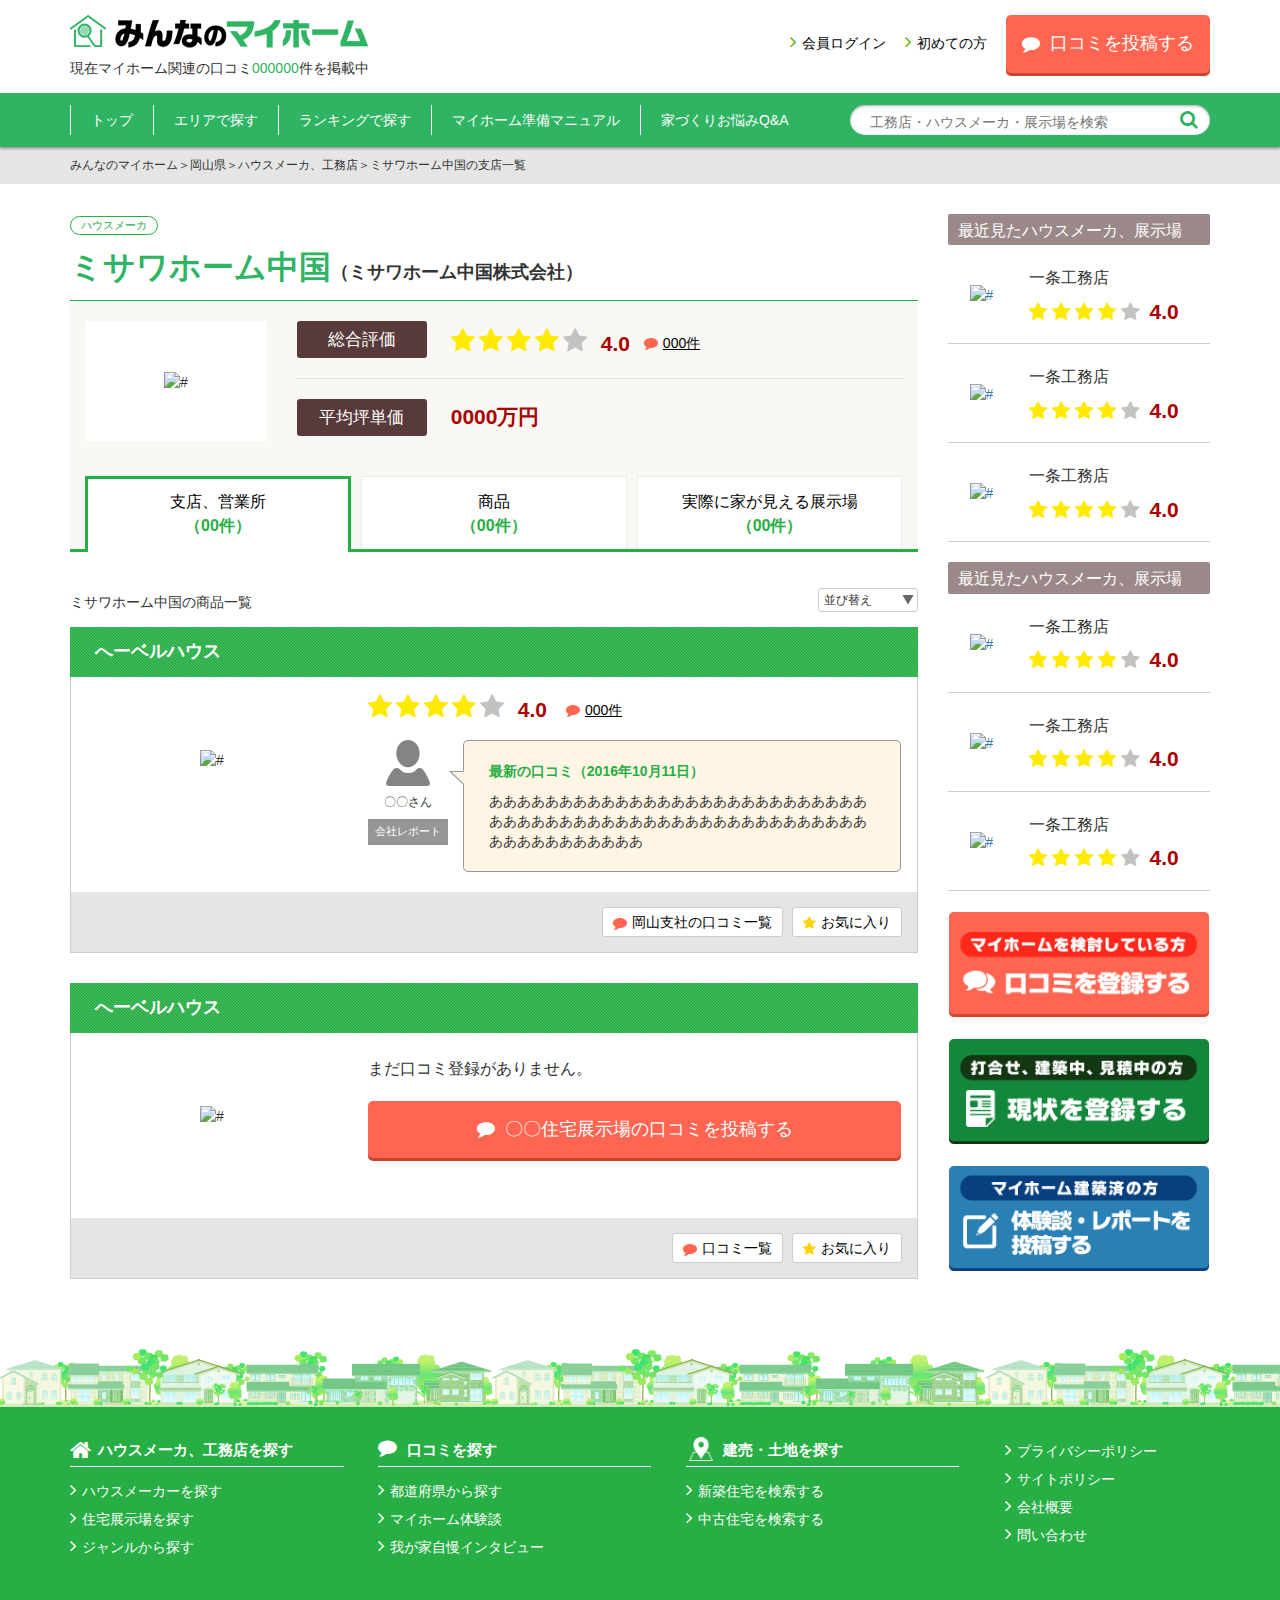
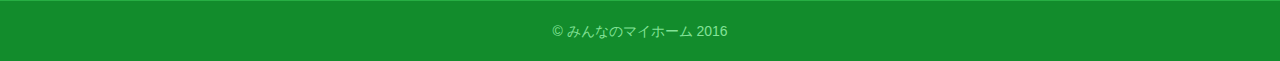
==== store.html @ 55295a0c "test" ====
<!DOCTYPE html>
<html>
<head>
<meta charset="utf-8">
<meta name="viewport" content="width=device-width">
<title>支店一覧</title>
<meta name="description" content="">
<meta name="keywords" content="">

<link rel="stylesheet" href="common/css/bootstrap.css">
<link rel="stylesheet" href="common/css/font-awesome.min.css">
<link rel="stylesheet" href="common/css/map.css">
<link rel="stylesheet" href="common/css/style.css">
<link rel="stylesheet" href="common/css/class.css">

<!--[if lt IE 9]>
<script type="text/javascript" src="http://html5shim.googlecode.com/svn/trunk/html5.js"></script>
<![endif]-->
</head>
<body>
<div class="wrap pageStore">
<header>
	<div class="hdTop">
		<div class="container">
			<div class="row">
				<div class="col-sm-12">
						<div class="fltL">
						<h1 class="logo"><a href="index.html"><img src="common/img/logo.png" alt="みんなのマイホーム"></a></h1>
						<p>現在マイホーム関連の口コミ<em>000000</em>件を掲載中</p>
					</div>
					<div class="fltR">
						<ul class="hdBtns">
							<li class="spNone"><a href="#"><i class="fa fa-angle-right txGrn4 PR5 fz130P"></i>会員ログイン</a></li>
							<li class="spNone"><a href="#"><i class="fa fa-angle-right txGrn4 PR5 fz130P"></i>初めての方</a></li>
							<li class="spBlk"><a class="btn type1 clr1" href="kutikomiregi.html"><i class="fa fa-comment PR10"></i>口コミを投稿する</a></li>
						</ul>
					</div>
				</div>
			</div>
		</div>
	</div><!-- /.hdTop -->
	<div class="hdBtm">
		<div class="container">
			<div class="row">
				<nav class="col-lg-8 col-md-9">
					<ul>
						<li class="hdNav1"><a href="index.html">トップ</a></li>
						<li class="hdNav2"><a href="prefecture.html">エリアで探す</a></li>
						<li class="hdNav3"><a href="#">ランキングで探す</a></li>
						<li class="hdNav4"><a href="#">マイホーム準備マニュアル</a></li>
						<li class="hdNav5"><a href="#">家づくりお悩みQ&amp;A</a></li>
						<li class="hdNav6 spNav"><a href="#">会員ログイン</a></li>
						<li class="hdNav7 spNav"><a href="#">初めての方</a></li>
					</ul>
				</nav>
				<div class="searchWrap col-lg-4 col-md-3">
					<div class="searchBox">
						<input type="text" class="iptType1" placeholder="工務店・ハウスメーカ・展示場を検索">
						<button type="submit" class="fa fa-search txGrn1 fz19"></button>
					</div>
				</div>
			</div>
		</div>
	</div><!-- /.hdBtm -->
	<a href="#" class="btnMenu"><i class="fa fa-list-alt"></i>menu</a>
</header>


<div class="content">
	<div class="pankz">
		<div class="container">
			<div class="row">
				<div class="col-sm-12"><a href="index.html">みんなのマイホーム</a>＞<a href="prefecture.html">岡山県</a>＞<a href="">ハウスメーカ、工務店</a>＞ミサワホーム中国の支店一覧</div>
			</div>
		</div>
	</div>
	

	<div class="container">
		<div class="row">
			<!-- 左列 -->
			<div class="colL col-md-9 col-sm-8">
				<section class="sect type1">
					<div class="ttlBox5">
						<small class="lbl type1">ハウスメーカ</small>
						<h2 class="ttl"><em>ミサワホーム中国</em>（ミサワホーム中国株式会社）</h2>
					</div>

					<div class="totalRateBox withTabs">
						<div class="imgLbl">
							<div class="row">
								<div class="col-md-3"><div class="img"><div class="imgCMBox"><span><img src="http://placehold.jp/150x150.png" alt="#"></span></div></div></div>
								<div class="col-md-9 lbls">
									<ul>
										<li>
											<div class="lbl type5">総合評価</div>
											<div class="starWrap">
												<dl class="stars sz4">
													<dt class="star4">
														<i class="fa fa-star"></i>
														<i class="fa fa-star"></i>
														<i class="fa fa-star"></i>
														<i class="fa fa-star"></i>
														<i class="fa fa-star"></i>
													</dt>
													<dd>4.0</dd>
												</dl>
											</div>
											<div class="kutikomi1"><i class="fa fa-comment txOrng1 PR5"></i><a href="#">000件</a></div>
										</li>
										<li>
											<div class="lbl type5">平均坪単価</div>
											<div class="yen">0000万円</div>
										</li>
									</ul>
								</div>
							</div>
						</div>

						<div class="tabs1">
							<ul>
								<li class="here"><a href="store.html"><span>支店、営業所<em>（00件）</em></span></a></li>
								<li><a href="goods.html"><span>商品<em>（00件）</em></span></a></li>
								<li><a href="seehouse.html"><span>実際に家が見える展示場<em>（00件）</em></span></a></li>
							</ul>
						</div>
					</div><!-- /.totalRateBox -->
				</section>

				<section class="sect type1">
					<div class="ttlBox3 withSlct">
						<p>ミサワホーム中国の商品一覧</p>
						<select class="slct1 iptType3" name="slct1"><option value="">並び替え</option><option value="1">1</option></select>
					</div>

					<div class="list4">
						<ul>
							<li>
								<div class="ttlBox4 withLbl">
									<h2 class="ttl">へーベルハウス</h2>
								</div>
								<div class="box">
									<div class="row">
										<div class="col-sm-4">
											<div class="pht"><div class="imgCMBox"><span><img src="http://placehold.jp/400x150.png" alt="#"></span></div></div>
										</div>
										<div class="col-sm-8">
											<div class="starKutikomi">
												<div>
													<dl class="stars sz4">
														<dt class="star4">
															<i class="fa fa-star"></i>
															<i class="fa fa-star"></i>
															<i class="fa fa-star"></i>
															<i class="fa fa-star"></i>
															<i class="fa fa-star"></i>
														</dt>
														<dd>4.0</dd>
													</dl>
												</div>
												<div class="kutikomi1"><i class="fa fa-comment txOrng1 PR5"></i><a href="#">000件</a></div>
											</div>
											<dl class="comments1">
												<dt class="human">
													<span class="img"><img src="common/img/dummyman.png" alt="#"></span>
													<small>〇〇さん</small>
													<strong>会社レポート </strong>
												</dt>
												<dd class="fukidasi">
													<div>
														<p>
															<em>最新の口コミ（2016年10月11日）</em>
															あああああああああああああああああああああああああああああああああああああああああああああああああああああああああああああああああ
														</p>
													</div>
												</dd>
											</dl>
										</div>
									</div>
									<div class="tags">
										<div class="row">
											<div class="col-md-12 tags2">
												<a class="btn type4 clr4"><i class="fa fa-comment txOrng1 MR5"></i><span>岡山支社の口コミ一覧</span></a>
												<a class="btn type4 clr4"><i class="fa fa-star txYlw1 MR5"></i><span>お気に入り</span></a>
											</div>
										</div>
									</div>
								</div>
							</li>
							<li>
								<div class="ttlBox4 withLbl">
									<h2 class="ttl">へーベルハウス</h2>
								</div>
								<div class="box">
									<div class="row">
										<div class="col-sm-4">
											<div class="pht"><div class="imgCMBox"><span><img src="http://placehold.jp/150x400.png" alt="#"></span></div></div>
										</div>
										<div class="col-sm-8">
											<div class="noKutikomi">
												<p>まだ口コミ登録がありません。</p>
												<a class="btn type6 clr1" href="#"><div><i class="fa fa-comment"></i><span class="icn_txt">〇〇住宅展示場の口コミを投稿する</span></div></a>
											</div>
										</div>
									</div>
									<div class="tags">
										<div class="row">
											<div class="col-md-12 tags2">
												<a class="btn type4 clr4"><i class="fa fa-comment txOrng1 MR5"></i><span>口コミ一覧</span></a>
												<a class="btn type4 clr4"><i class="fa fa-star txYlw1 MR5"></i><span>お気に入り</span></a>
											</div>
										</div>
									</div>
								</div>
							</li>
						</ul>
					</div>
				</section>
			</div><!-- /左列 -->


			<!-- 右列 -->
			<div class="colR col-md-3 col-sm-4">
				<section class="sect">
					<div class="list3">
						<h2 class="ttl">最近見たハウスメーカ、展示場</h2>
						<ul>
							<li>
								<a href="#">
									<span class="img"><img src="http://placehold.jp/150x150.png" alt="#"></span>
									<div>
										<p>一条工務店</p>
										<dl class="stars sz2">
											<dt class="star4">
												<i class="fa fa-star"></i>
												<i class="fa fa-star"></i>
												<i class="fa fa-star"></i>
												<i class="fa fa-star"></i>
												<i class="fa fa-star"></i>
											</dt>
											<dd>4.0</dd>
										</dl>
									</div>
								</a>
							</li>
							<li>
								<a href="#">
									<span class="img"><img src="http://placehold.jp/300x150.png" alt="#"></span>
									<div>
										<p>一条工務店</p>
										<dl class="stars sz2">
											<dt class="star4">
												<i class="fa fa-star"></i>
												<i class="fa fa-star"></i>
												<i class="fa fa-star"></i>
												<i class="fa fa-star"></i>
												<i class="fa fa-star"></i>
											</dt>
											<dd>4.0</dd>
										</dl>
									</div>
								</a>
							</li>
							<li>
								<a href="#">
									<span class="img"><img src="http://placehold.jp/150x200.png" alt="#"></span>
									<div>
										<p>一条工務店</p>
										<dl class="stars sz2">
											<dt class="star4">
												<i class="fa fa-star"></i>
												<i class="fa fa-star"></i>
												<i class="fa fa-star"></i>
												<i class="fa fa-star"></i>
												<i class="fa fa-star"></i>
											</dt>
											<dd>4.0</dd>
										</dl>
									</div>
								</a>
							</li>
						</ul>
					</div>
				</section>


				<section class="sect type3">
					<div class="list3">
						<h2 class="ttl">最近見たハウスメーカ、展示場</h2>
						<ul>
							<li>
								<a href="#">
									<span class="img"><img src="http://placehold.jp/150x150.png" alt="#"></span>
									<div>
										<p>一条工務店</p>
										<dl class="stars sz2">
											<dt class="star4">
												<i class="fa fa-star"></i>
												<i class="fa fa-star"></i>
												<i class="fa fa-star"></i>
												<i class="fa fa-star"></i>
												<i class="fa fa-star"></i>
											</dt>
											<dd>4.0</dd>
										</dl>
									</div>
								</a>
							</li>
							<li>
								<a href="#">
									<span class="img"><img src="http://placehold.jp/300x150.png" alt="#"></span>
									<div>
										<p>一条工務店</p>
										<dl class="stars sz2">
											<dt class="star4">
												<i class="fa fa-star"></i>
												<i class="fa fa-star"></i>
												<i class="fa fa-star"></i>
												<i class="fa fa-star"></i>
												<i class="fa fa-star"></i>
											</dt>
											<dd>4.0</dd>
										</dl>
									</div>
								</a>
							</li>
							<li>
								<a href="#">
									<span class="img"><img src="http://placehold.jp/150x200.png" alt="#"></span>
									<div>
										<p>一条工務店</p>
										<dl class="stars sz2">
											<dt class="star4">
												<i class="fa fa-star"></i>
												<i class="fa fa-star"></i>
												<i class="fa fa-star"></i>
												<i class="fa fa-star"></i>
												<i class="fa fa-star"></i>
											</dt>
											<dd>4.0</dd>
										</dl>
									</div>
								</a>
							</li>
						</ul>
					</div>
				</section>


				<section class="sect type3">
					<div class="col2Btns clearfix">
						<ul>
							<li><a class="btn imgIn" href="kutikomiregi.html"><img src="common/img/btn01.png" alt="マイホームを検討している方 口コミを登録する"></a></li>
							<li><a class="btn imgIn MT20" href="#"><img src="common/img/btn02.png" alt="打合せ、建築中、見積中の方 現状を登録する"></a></li>
							<li><a class="btn imgIn MT20" href="#"><img src="common/img/btn03.png" alt="マイホーム建築済の方 体験談・レポートを投稿する"></a></li>
						</ul>
					</div>
				</section>
			</div><!-- /右列 -->
		</div>
	</div>
</div>
	
<footer>
	<div class="ftLinks">
		<div class="container">
			<div class="row">
				<div class="col-md-12">
					<nav>
						<div class="colNo1">
							<h2><i class="fa fa-home fz110P MR5"></i><span>ハウスメーカ、工務店を探す</span></h2>
							<ul>
								<li><a href="#"><i class="fa fa-angle-right PR5 fz130P"></i>ハウスメーカーを探す</a></li>
								<li><a href="#"><i class="fa fa-angle-right PR5 fz130P"></i>住宅展示場を探す</a></li>
								<li><a href="#"><i class="fa fa-angle-right PR5 fz130P"></i>ジャンルから探す</a></li>
							</ul>
						</div>
						<div class="colNo2">
							<h2><i class="fa fa-comment"></i><span>口コミを探す</span></h2>
							<ul>
								<li><a href="#"><i class="fa fa-angle-right PR5 fz130P"></i>都道府県から探す</a></li>
								<li><a href="#"><i class="fa fa-angle-right PR5 fz130P"></i>マイホーム体験談</a></li>
								<li><a href="#"><i class="fa fa-angle-right PR5 fz130P"></i>我が家自慢インタビュー</a></li>
							</ul>
						</div>
						<div class="colNo3">
							<h2><i class="icn-map1 W160em H160em MR5 ML3"></i><span class="icn_txt"><span>建売・土地を探す</span></span></h2>
							<ul>
								<li><a href="#"><i class="fa fa-angle-right PR5 fz130P"></i>新築住宅を検索する</a></li>
								<li><a href="#"><i class="fa fa-angle-right PR5 fz130P"></i>中古住宅を検索する</a></li>
							</ul>
						</div>
						<div class="colNo4">
							<ul>
								<li><a href="#"><i class="fa fa-angle-right PR5 fz130P"></i>プライバシーポリシー</a></li>
								<li><a href="#"><i class="fa fa-angle-right PR5 fz130P"></i>サイトポリシー</a></li>
								<li><a href="#"><i class="fa fa-angle-right PR5 fz130P"></i>会社概要</a></li>
								<li><a href="#"><i class="fa fa-angle-right PR5 fz130P"></i>問い合わせ</a></li>
							</ul>
						</div>
					</nav>
				</div>
			</div>
		</div>
	</div>
	<div class="copyRight">&copy; みんなのマイホーム 2016</div>
</footer>

</div><!--//.wrap-->











<script src="common/js/jquery-1.11.1.min.js"></script>
<script src="common/js/bootstrap.min.js"></script>
<script src="common/js/common.js"></script>
</body>
</html>
---- common/css/map.css ----
@charset "UTF-8";
/* map.css */
/*---breakPoint----
 min:768,992,1200
 max:767,991,1199
----------------*/
/*-----------------------
   メイン
-----------------------*/
.main {
  background: url(../img/main_bg.png) center top no-repeat;
  background-size: cover;
  position: relative; }
  .main:after {
    content: "";
    display: block;
    background: url(../img/main_bg2.png) center top repeat-x;
    width: 100%;
    height: 193px;
    position: absolute;
    bottom: 0;
    left: 0; }
  .main > .container {
    max-width: 1000px;
    position: relative;
    z-index: 1; }
    .main > .container .mainColR {
      width: 305px;
      position: absolute;
      top: 42px;
      right: 41px; }
      .main > .container .mainColR .bn1 {
        display: block;
        margin-bottom: 20px; }
        .main > .container .mainColR .bn1 img {
          width: 100%; }
      .main > .container .mainColR .mainSearch {
        background-color: rgba(0, 0, 0, 0.6);
        padding: 20px 10px 20px 15px;
        border-radius: 5px; }
        .main > .container .mainColR .mainSearch dt {
          display: table;
          width: 100%;
          margin-bottom: 20px;
          color: #fff;
          font-size: 16px;
          font-weight: normal;
          line-height: 1.27; }
          .main > .container .mainColR .mainSearch dt > * {
            display: table-cell;
            vertical-align: top; }
          .main > .container .mainColR .mainSearch dt i {
            padding-right: 10px;
            font-size: 200%; }
        .main > .container .mainColR .mainSearch dd {
          padding-right: 5px;
          position: relative; }
          .main > .container .mainColR .mainSearch dd input {
            padding: 14px 40px 14px 13px;
            line-height: 1; }
          .main > .container .mainColR .mainSearch dd button {
            position: absolute;
            top: 10px;
            right: 15px; }
  @media screen and (max-width: 1199px) {
    .main > .container .mainColR {
      width: 290px; }
      .main > .container .mainColR .mainSearch dt {
        margin-bottom: 15px;
        font-size: 15px; } }
  @media screen and (max-width: 991px) {
    .main > .container {
      width: auto;
      max-width: none;
      padding: 0; }
      .main > .container .mainColR {
        background-color: rgba(0, 0, 0, 0.6);
        width: auto;
        position: static; }
        .main > .container .mainColR .bn1 {
          display: none; }
        .main > .container .mainColR .mainSearch {
          background-color: transparent;
          display: table;
          margin: auto;
          border-radius: 0px; }
          .main > .container .mainColR .mainSearch dt {
            display: table-cell;
            width: 270px;
            margin-bottom: 0px;
            vertical-align: middle; }
            .main > .container .mainColR .mainSearch dt > * {
              display: inline-block; }
          .main > .container .mainColR .mainSearch dd {
            display: table-cell;
            padding-right: 0px;
            vertical-align: middle; }
            .main > .container .mainColR .mainSearch dd ::-webkit-input-placeholder {
              padding-top: 4px; } }
  @media screen and (max-width: 767px) {
    .main {
      background-size: contain; }
      .main > .container .mainColR .mainSearch {
        display: block;
        padding: 6px 10px 12px; }
        .main > .container .mainColR .mainSearch dt {
          display: table;
          width: auto;
          margin-bottom: 10px;
          font-size: 12px;
          vertical-align: middle; }
          .main > .container .mainColR .mainSearch dt > * {
            display: table-cell;
            vertical-align: middle; }
          .main > .container .mainColR .mainSearch dt > span {
            padding-top: 4px; }
        .main > .container .mainColR .mainSearch dd {
          display: block; }
          .main > .container .mainColR .mainSearch dd input {
            padding: 10px 40px 10px 10px;
            line-height: 1; }
          .main > .container .mainColR .mainSearch dd button {
            padding: 0 0 1px 1px;
            font-size: 25px;
            top: 6px;
            right: 10px; } }

/*-----------------------
   地図
-----------------------*/
.mapBlock {
  max-width: 630px;
  height: 540px;
  position: relative; }
  .mapBlock .mapImgBg {
    background: url(../img/map_bg_crcl.png) left top no-repeat;
    width: 634px;
    height: 100%;
    position: absolute;
    top: 28px;
    right: 0px; }
  .mapBlock .mapImg {
    position: absolute;
    top: 42px;
    left: 62px; }
  .mapBlock .mapTxtBox {
    position: absolute;
    left: 35px;
    top: 60px; }
    .mapBlock .mapTxtBox h2 {
      margin: 0;
      padding-bottom: 10px;
      font-size: 24px;
      border-bottom: 1px solid #2fb464; }
      .mapBlock .mapTxtBox h2 i {
        color: #2fb464;
        font-size: 200%;
        margin-right: 15px; }
      .mapBlock .mapTxtBox h2 span {
        margin-right: -10px;
        line-height: 1.2; }
  .mapBlock .fukidashi {
    background-color: #fff;
    padding: 10px;
    text-align: center;
    border-radius: 8px;
    box-shadow: 0 2px 2px rgba(0, 0, 0, 0.2);
    position: absolute; }
    .mapBlock .fukidashi h3 {
      margin: 0px;
      padding-bottom: 5px;
      color: #585858;
      font-size: 18px;
      font-weight: bold; }
    .mapBlock .fukidashi li {
      display: inline-block;
      font-size: 12px; }
    .mapBlock .fukidashi a {
      color: #585858; }
    .mapBlock .fukidashi:hover {
      background: #82e297; }
    .mapBlock .fukidashi.Hokkaido {
      width: 90px;
      padding: 22px 0;
      right: 30px;
      top: 40px; }
      .mapBlock .fukidashi.Hokkaido h3 {
        padding-bottom: 0; }
      .mapBlock .fukidashi.Hokkaido ul {
        display: none; }
    .mapBlock .fukidashi.Tohoku {
      width: 134px;
      right: 32px;
      top: 182px; }
    .mapBlock .fukidashi.Kanto {
      width: 178px;
      padding: 10px 15px;
      right: 32px;
      top: 297px; }
    .mapBlock .fukidashi.Hokuriku {
      width: 144px;
      left: 255px;
      top: 141px; }
    .mapBlock .fukidashi.Tokai {
      width: 99px;
      left: 356px;
      top: 398px; }
    .mapBlock .fukidashi.Chugoku {
      width: 124px;
      left: 178px;
      top: 250px; }
    .mapBlock .fukidashi.Kansai {
      width: 155px;
      left: 175px;
      top: 422px; }
    .mapBlock .fukidashi.Shikoku {
      width: 91px;
      left: 70px;
      top: 422px; }
    .mapBlock .fukidashi.Kyushu {
      width: 120px;
      left: 41px;
      top: 245px; }
  @media screen and (max-width: 991px) {
    .mapBlock {
      height: 500px;
      margin: auto; }
      .mapBlock .mapImgBg {
        top: 18px; }
      .mapBlock .mapImg {
        top: 32px; }
      .mapBlock .mapTxtBox h2 {
        font-size: 22px; }
      .mapBlock .fukidashi h3 {
        padding-bottom: 0px; }
      .mapBlock .fukidashi ul {
        display: none; }
      .mapBlock .fukidashi li {
        font-size: 12px; }
      .mapBlock .fukidashi.Hokkaido {
        top: 30px; }
      .mapBlock .fukidashi.Tohoku {
        top: 180px;
        right: 50px; }
      .mapBlock .fukidashi.Kanto {
        width: 158px;
        top: 287px;
        right: 52px; }
      .mapBlock .fukidashi.Hokuriku {
        top: 210px;
        left: 245px; }
      .mapBlock .fukidashi.Tokai {
        top: 388px; }
      .mapBlock .fukidashi.Chugoku {
        top: 295px;
        left: 135px; }
      .mapBlock .fukidashi.Kansai {
        width: 125px;
        top: 412px;
        left: 220px; }
      .mapBlock .fukidashi.Shikoku {
        top: 435px;
        left: 115px; }
      .mapBlock .fukidashi.Kyushu {
        top: 335px;
        left: 0; } }
  @media screen and (max-width: 767px) {
    .mapBlock {
      width: 320px;
      margin: 0 auto;
      height: 320px;
      z-index: 9998; }
      .mapBlock .mapImgBg {
        background-position: center 15px;
        background-size: contain;
        width: auto;
        top: 0;
        left: 0; }
      .mapBlock .mapImg {
        width: 300px;
        top: 22px;
        left: 10px; }
      .mapBlock .mapTxtBox {
        left: 15px; }
        .mapBlock .mapTxtBox h2 {
          font-size: 13px; }
          .mapBlock .mapTxtBox h2 i {
            margin-right: 5px; }
      .mapBlock .fukidashi {
        width: auto !important;
        min-width: 60px;
		  border: 1px solid #CCC;
        padding: 9px 14px !important; }
        .mapBlock .fukidashi h3 {
          font-size: 13px; }
        .mapBlock .fukidashi.Hokkaido {
          top: 20px;
          right: 5px; }
        .mapBlock .fukidashi.Tohoku {
          top: 140px;
          right: 20px; }
        .mapBlock .fukidashi.Kanto {
          top: 193px;
          right: 40px; }
        .mapBlock .fukidashi.Hokuriku {
          top: 130px;
          left: 142px; }
        .mapBlock .fukidashi.Tokai {
          top: 240px;
          left: 170px; }
        .mapBlock .fukidashi.Chugoku {
          top: 175px;
          left: 79px; }
        .mapBlock .fukidashi.Kansai {
          top: 262px;
          left: 105px; }
        .mapBlock .fukidashi.Shikoku {
          top: 270px;
          left: 40px; }
        .mapBlock .fukidashi.Kyushu {
          top: 184px;
          left: 5px; } }

/*-----------------------
   地図ポップアップ
-----------------------*/
#modalArea {
  display: none;
  text-align: center;
  width: 40%;
  top: 200px;
  left: 50%;
  margin-left: -20%;
  border-radius: 8px;
  box-shadow: 3px 3px 3px 3px #9A9A9A;
  padding: 15px;
  position: absolute;
  background: #FFFFFF;
  z-index: 9999; }
  #modalArea li {
    display: inline-block;
    font-size: 16px;
    padding: 5px; }
  @media screen and (max-width: 991px) {
    #modalArea {
      top: 420px; } }
  @media screen and (max-width: 767px) {
    #modalArea {
      width: 90%;
      margin-left: -45%;
      top: 200px; }
      #modalArea li {
        font-size: 14px; } }

#modalInner {
  position: relative;
  width: 100%; }
  #modalInner em.btnClose {
    display: block;
    background: #2fb464;
    color: #FFF;
    font-size: 30px;
    font-weight: bold;
    text-align: center;
    padding: 3px 5px 3px 5px;
    line-height: 1em;
    border-radius: 30px;
    border: 3px solid #2fb464;
    position: absolute;
    right: -30px;
    top: -30px;
    cursor: pointer; }
  @media screen and (max-width: 767px) {
    #modalInner em.btnClose {
      font-size: 20px;
      padding: 0px 5px 3px 5px;
      line-height: 20px; } }
---- common/css/style.css ----
@charset "UTF-8";
/* style.css */
/*---breakPoint----
 min:768,992,1200
 max:767,991,1199
----------------*/
/*-----------------------
   リセット
-----------------------*/
body {
  font-family: "メイリオ", "Meiryo", "ヒラギノ角ゴ Pro", "Hiragino Kaku Gothic Pro",  sans-serif; }

em {
  font-style: normal; }

h1, h2, h3, h4, h5, h6, p, ol, ul, dl {
  margin: 0;
  padding: 0; }

ol, ul {
  list-style: none; }

a:hover {
  text-decoration: none;
  opacity: 0.7; }

input, button, select, textarea {
  -webkit-appearance: none !important;
  -moz-appearance: none !important;
  appearance: none !important;
  width: 100%;
  margin: 0;
  padding: 0;
  border: none;
  box-shadow: 0; }

textarea {
  resize: none; }

/* placeholder */
:-ms-input-placeholder {
  /* IE 10+ */
  color: #bdbdbd; }

button {
  background: none;
  width: auto; }

/*-----------------------
   基本レイアウト
-----------------------*/
/* ヘッダー */
header {
  box-shadow: 0 2px 2px rgba(0, 0, 0, 0.3);
  position: relative;
  z-index: 1; }
  header .hdTop {
    padding: 15px 0; }
    header .hdTop .logo {
      margin: 0 0 10px; }
      header .hdTop .logo a {
        display: block; }
        header .hdTop .logo a img {
          display: block;
          vertical-align: top; }
    header .hdTop p {
      margin: 0; }
      header .hdTop p em {
        color: #2fb464; }
    header .hdTop .hdBtns li {
      display: inline-block; }
      header .hdTop .hdBtns li + li {
        margin-left: 15px; }
      header .hdTop .hdBtns li a {
        color: #000; }
        header .hdTop .hdBtns li a.btn {
          color: #fff; }
    @media screen and (max-width: 991px) {
      header .hdTop .logo {
        width: 280px; }
        header .hdTop .logo a img {
          width: 100%; }
      header .hdTop p {
        font-size: 13px; }
      header .hdTop .hdBtns li {
        display: inline-block; }
        header .hdTop .hdBtns li + li {
          margin-left: 10px; }
        header .hdTop .hdBtns li a.btn {
          padding: 15px 10px; } }
    @media screen and (max-width: 767px) {
      header .hdTop {
        padding: 10px 0; }
        header .hdTop .fltL {
          width: auto;
          float: none; }
        header .hdTop .logo {
          width: 180px;
          margin: 0 auto; }
        header .hdTop p {
          display: none; }
        header .hdTop .fltR {
          display: none; } }
  header .hdBtm {
    background-color: #2fb464;
    padding: 12px 0; }
    header .hdBtm nav ul {
      display: table; }
      header .hdBtm nav ul li {
        display: table-cell;
        padding: 5px 20px;
        text-align: center;
        border-left: 1px solid #fff; }
        header .hdBtm nav ul li.spNav {
          display: none; }
        header .hdBtm nav ul li a {
          color: #fff; }
    @media screen and (min-width: 992px) {
      header .hdBtm nav {
        padding-right: 0; } }
    @media screen and (max-width: 1199px) {
      header .hdBtm nav ul li {
        font-size: 13px; } }
    @media screen and (max-width: 991px) {
      header .hdBtm nav {
        padding-bottom: 10px; }
        header .hdBtm nav ul {
          width: 100%;
          border-right: 1px solid #fff; } }
    @media screen and (max-width: 767px) {
      header .hdBtm {
        display: none; }
        header .hdBtm nav {
          background-color: #fff;
          padding: 0; }
          header .hdBtm nav ul li {
            display: block !important;
            padding: 0px;
            font-size: 12px;
            line-height: 1.6;
            border-bottom: 1px solid #66cc8f; }
            header .hdBtm nav ul li a {
              display: block;
              background: url(../img/sp_menu.png) no-repeat right center;
              background-size: 25px;
              padding: 10px;
              color: #2fb464; }
        header .hdBtm .searchWrap {
          background-color: #fff;
          padding: 10px 15px; }
          header .hdBtm .searchWrap .iptType1 {
            border: 1px solid #ccc;
            box-shadow: none; } }
  header .btnMenu {
    display: none; }
    @media screen and (max-width: 767px) {
      header .btnMenu {
        display: block;
        background: #FFF;
        width: 40px;
        padding: 3px 5px 2px 5px;
        color: #2fb464;
        font-size: 10px;
        text-align: center;
        line-height: 1.1em;
        text-decoration: none;
        border-left: 1px solid #2fb464;
        border-radius: 0 0 5px 5px;
        box-shadow: 2px 2px 2px #2fb464;
        position: absolute;
        right: 5px;
        top: 0px;
        z-index: 9999; }
        header .btnMenu i {
          font-size: 20px;
          line-height: 1em;
          padding: 0px;
          margin: 0px; } }

/* パンクズ */
.pankz {
  background-color: rgba(0, 0, 0, 0.1);
  padding: 10px 0;
  color: #333;
  font-size: 12px;
  line-height: 1.4; }
  .pankz a {
    color: #333; }
  .pankz + .container {
    padding-top: 30px; }
    @media screen and (max-width: 767px) {
      .pankz + .container {
        padding-top: 15px; } }
  .pankz.clr2 {
    color: #fff; }
    .pankz.clr2 a {
      color: #fff; }

/* 中身 */
.content {
  padding: 0px 0 70px; }
  @media screen and (max-width: 767px) {
    .content {
      padding: 0px 0 30px; }
      .content .colR {
        margin-top: 40px; } }

/* フッター */
footer:before {
  content: "";
  display: block;
  background: url(../img/ft_illust.png) left top repeat-x;
  background-size: auto 100%;
  height: 58px; }
footer .ftLinks {
  background-color: #27ae44; }
  footer .ftLinks nav {
    padding: 30px 0 40px;
    color: #fff;
    letter-spacing: -0.4em; }
    footer .ftLinks nav > div {
      display: inline-block;
      vertical-align: top;
      letter-spacing: normal; }
      footer .ftLinks nav > div h2 {
        margin: 0 0 10px;
        height: 30px;
        padding-bottom: 5px;
        font-size: 15px;
        font-weight: bold;
        border-bottom: 1px solid #fff; }
        footer .ftLinks nav > div h2 i {
          height: 27px; }
        footer .ftLinks nav > div h2 span {
          display: inline-block;
          vertical-align: middle; }
      footer .ftLinks nav > div li {
        line-height: 2; }
      footer .ftLinks nav > div a {
        color: #fff; }
      footer .ftLinks nav > div + div {
        margin-left: 3%; }
      footer .ftLinks nav > div.colNo1 {
        width: 24%; }
        footer .ftLinks nav > div.colNo1 h2 i {
          margin-right: 7px;
          padding-top: 2px;
          font-size: 150%; }
      footer .ftLinks nav > div.colNo2 {
        width: 24%; }
        footer .ftLinks nav > div.colNo2 h2 i {
          margin-right: 10px;
          padding-top: 2px;
          font-size: 125%; }
      footer .ftLinks nav > div.colNo3 {
        width: 24%; }
        footer .ftLinks nav > div.colNo3 h2 i {
          margin-right: 10px; }
      footer .ftLinks nav > div.colNo4 {
        width: 17%;
        margin-left: 4%; }
footer .copyRight {
  background-color: #128c2c;
  padding: 20px;
  color: #82e297;
  font-size: 14px;
  text-align: center; }
@media screen and (min-width: 768px) and (max-width: 991px) {
  footer .ftLinks nav > div h2 {
    height: 35px; }
  footer .ftLinks nav > div.colNo1 h2 i {
    vertical-align: top; }
  footer .ftLinks nav > div.colNo1 h2 span {
    width: 82%;
    font-size: 13px; } }
@media screen and (max-width: 767px) {
  footer:before {
    height: 30px; }
  footer .ftLinks nav {
    margin: 0 -15px;
    padding: 10px 0; }
    footer .ftLinks nav > div {
      display: none; }
      footer .ftLinks nav > div ul {
        text-align: center;
        letter-spacing: -0.4em; }
      footer .ftLinks nav > div li {
        display: inline-block;
        margin: 0 10px;
        letter-spacing: normal;
        vertical-align: top; }
      footer .ftLinks nav > div a {
        color: #fff; }
      footer .ftLinks nav > div + div {
        margin-left: 3%; }
      footer .ftLinks nav > div.colNo4 {
        display: block;
        width: auto;
        margin-left: 0; }
  footer .copyRight {
    padding: 10px;
    font-size: 13px; } }

/*-----------------------
   パーツ
-----------------------*/
/* セクション */
.sect + .type1 {
  margin-top: 40px; }
.sect + .type2 {
  margin-top: 30px; }
.sect + .type3 {
  margin-top: 20px; }
.sect + .type4 {
  margin-top: 10px; }
@media screen and (max-width: 767px) {
  .sect + .spHalf.type1 {
    margin-top: 20px; }
  .sect + .spHalf.type2 {
    margin-top: 15px; }
  .sect + .spHalf.type3 {
    margin-top: 10px; }
  .sect + .spHalf.type4 {
    margin-top: 5px; } }

/* 画像の四方真ん中寄せ
--使用時は他のタグで包む-- */
.imgCMBox {
  display: table;
  table-layout: fixed;
  width: 100%;
  height: inherit; }
  .imgCMBox > * {
    display: table-cell;
    height: inherit;
    text-align: center;
    vertical-align: middle; }
    .imgCMBox > * img {
      max-width: 100%;
      max-height: 100%; }

/* タイトル */
.ttlBox1 {
  margin-bottom: 20px;
  padding: 13px 190px 11px 0;
  font-size: 24px;
  border-top: 4px solid #27ae44;
  border-bottom: 1px solid #ccc;
  position: relative; }
  .ttlBox1 .ttl {
    margin: 0;
    font-size: 100%;
    font-weight: bold; }
    .ttlBox1 .ttl > i {
      margin-right: 10px;
      color: #27ae44;
      font-size: 125%;
      vertical-align: top; }
    .ttlBox1 .ttl > span {
      vertical-align: top; }
      .ttlBox1 .ttl > span em {
        color: #27ae44;
        font-size: 145.83333%; }
        .ttlBox1 .ttl > span em.fontS {
          font-size: 116.66667%; }
  .ttlBox1 small {
    display: block;
    margin-top: 8px;
    color: #666;
    font-size: 50%; }
  .ttlBox1 .btnS1 {
    margin: auto;
    position: absolute;
    top: 0;
    bottom: 0;
    right: 0; }
  @media screen and (max-width: 991px) {
    .ttlBox1 {
      padding: 13px 165px 11px 0;
      font-size: 20px; }
      .ttlBox1 small {
        margin-top: 5px; } }
  @media screen and (max-width: 767px) {
    .ttlBox1 {
      margin-bottom: 15px;
      padding: 10px 0px;
      font-size: 16px; }
      .ttlBox1 .ttl > i {
        margin-right: 5px;
        font-size: 125%; }
      .ttlBox1 .ttl > span em {
        font-size: 125%;
        vertical-align: middle; }
        .ttlBox1 .ttl > span em.fontS {
          font-size: 125%; }
      .ttlBox1 .ttl > span span {
        vertical-align: middle; }
      .ttlBox1 small {
        margin-top: 5px;
        font-size: 62.5%; }
      .ttlBox1 .btnS1 {
        display: none; } }

.ttlBox2 {
  margin-bottom: 50px;
  color: #fff;
  font-size: 24px; }
  .ttlBox2 .partT {
    margin-bottom: 15px;
    padding-bottom: 10px;
    border-bottom: 1px solid #fff; }
  .ttlBox2 .ttl {
    margin: 0;
    font-size: 100%;
    float: left; }
    .ttlBox2 .ttl em {
      font-size: 158.33333%; }
  .ttlBox2 .kutikomi {
    margin: 0;
    padding-right: 20px;
    font-size: 16px;
    float: right; }
    .ttlBox2 .kutikomi i {
      vertical-align: text-top; }
    .ttlBox2 .kutikomi span em {
      font-size: 193.75%; }
  .ttlBox2 > p {
    font-size: 14px; }
  @media screen and (max-width: 767px) {
    .ttlBox2 {
      margin-bottom: 30px;
      font-size: 18px; }
      .ttlBox2 .partT {
        margin-bottom: 10px;
        padding-bottom: 5px; }
      .ttlBox2 .ttl {
        float: none; }
      .ttlBox2 .kutikomi {
        padding-right: 0px;
        font-size: 12px; } }

.ttlBox3 {
  margin-bottom: 15px;
  position: relative; }
  .ttlBox3.withSlct {
    padding-right: 110px; }
  .ttlBox3.withBtn {
    padding-right: 190px; }
  .ttlBox3 p {
    font-size: 14px; }
    .ttlBox3 p em {
      font-size: 142.85714%; }
  .ttlBox3 .btnS1 {
    margin: auto;
    position: absolute;
    top: 0;
    bottom: 0;
    right: 0; }
  .ttlBox3 .slct1 {
    width: 100px;
    height: 24px;
    padding: 2px 20px 0 5px;
    font-size: 12px;
    border-radius: 3px;
    position: absolute;
    bottom: 0px;
    right: 0; }
  @media screen and (max-width: 767px) {
    .ttlBox3 {
      margin-bottom: 5px; }
      .ttlBox3.withBtn {
        padding-right: 0px; }
      .ttlBox3 p {
        font-size: 13px; }
      .ttlBox3 .btnS1 {
        display: none; } }

.ttlBox4 {
  background: url(../img/bg1.png) left top repeat;
  padding: 15px 15px 15px 25px;
  color: #fff;
  font-size: 18px;
  position: relative; }
  .ttlBox4.withLbl {
    padding-right: 120px; }
  .ttlBox4 .ttl {
    font-size: 100%;
    font-weight: bold; }
  .ttlBox4 .lbl {
    height: 19px;
    margin: auto;
    position: absolute;
    top: 0;
    bottom: 0;
    right: 15px; }
  @media screen and (max-width: 767px) {
    .ttlBox4 {
      padding: 10px 15px 10px 15px; } }

.ttlBox5 {
  padding-bottom: 15px;
  border-bottom: 1px solid #27ae44;
  position: relative; }
  .ttlBox5.withBtn {
    padding-right: 160px; }
  .ttlBox5.withBtn2 {
    padding-right: 250px; }
  .ttlBox5 .lbl {
    margin-bottom: 15px; }
  .ttlBox5 .ttl {
    font-size: 18px;
    font-weight: bold; }
    .ttlBox5 .ttl em {
      color: #2fb464;
      font-size: 177.77778%; }
  .ttlBox5 .btnS1 {
    position: absolute;
    bottom: 12px;
    right: 0; }
  @media screen and (max-width: 991px) {
    .ttlBox5 {
      padding-bottom: 10px; }
      .ttlBox5 .lbl {
        margin-bottom: 10px; }
      .ttlBox5 .ttl {
        font-size: 16px; } }
  @media screen and (max-width: 991px) {
    .ttlBox5.withBtn {
      padding-right: 140px; }
    .ttlBox5.withBtn2 {
      padding-right: 230px; } }
  @media screen and (max-width: 767px) {
    .ttlBox5 {
      padding: 0 0 10px !important; }
      .ttlBox5 .ttl {
        font-size: 16px; }
        .ttlBox5 .ttl em {
          font-size: 125%; }
      .ttlBox5 .btnS1 {
        display: none; } }

.ttlBox6 {
  margin-bottom: 15px;
  position: relative; }
  .ttlBox6 p {
    font-size: 14px; }
    .ttlBox6 p em {
      font-size: 142.85714%; }
  .ttlBox6 .slcts {
    position: absolute;
    bottom: 0;
    right: 0; }
    .ttlBox6 .slcts > li {
      display: inline-block;
      vertical-align: top; }
      .ttlBox6 .slcts > li + li {
        margin-left: 5px; }
  .ttlBox6 .slct1 {
    width: 100px;
    height: 24px;
    padding: 2px 20px 0 5px;
    font-size: 12px;
    border-radius: 3px; }
  .ttlBox6.withBtn3 {
    padding-right: 310px; }
  @media screen and (max-width: 991px) {
    .ttlBox6 p {
      font-size: 13px; }
    .ttlBox6 .slcts > li + li {
      margin-left: 0px; } }
  @media screen and (max-width: 767px) {
    .ttlBox6 {
      margin-bottom: 10px;
      padding-right: 0 !important; }
      .ttlBox6 .slcts {
        margin-top: 5px;
        position: static; }
      .ttlBox6 .slct1 {
        width: 90px;
        padding-top: 1px;
        font-size: 11px; } }

.ttlBox7 {
  background-color: #ece5db;
  padding: 15px;
  border-top: 3px solid #ff6551;
  position: relative; }
  .ttlBox7 .ttl {
    display: table;
    color: #583a3a;
    font-size: 18px;
    font-weight: bold; }
    .ttlBox7 .ttl > * {
      display: table-cell;
      vertical-align: top; }
    .ttlBox7 .ttl > span {
      padding-top: 1px; }
  .ttlBox7 .lbl {
    margin: auto;
    position: absolute;
    top: 0;
    bottom: 0;
    right: 15px; }
  .ttlBox7.withLbl {
    padding-right: 140px; }
  @media screen and (max-width: 767px) {
    .ttlBox7 {
      padding: 15px !important; }
      .ttlBox7 .ttl {
        font-size: 16px; }
        .ttlBox7 .ttl .fa {
          vertical-align: top; }
      .ttlBox7 .lbl {
        margin: 10px 0 0;
        position: static; } }

.ttlBox8 {
  display: table;
  width: 100%;
  padding-bottom: 15px;
  border-bottom: 1px solid #27ae44; }
  .ttlBox8 > * {
    display: table-cell;
    vertical-align: middle; }
  .ttlBox8 > .ttl {
    padding-right: 15px;
    font-size: 18px;
    font-weight: bold; }
    .ttlBox8 > .ttl em {
      color: #2fb464;
      font-size: 177.77778%; }
  .ttlBox8 > div {
    width: 130px; }
    .ttlBox8 > div > a + a {
      margin-top: 10px; }
  @media screen and (max-width: 991px) {
    .ttlBox8 {
      padding-bottom: 10px; }
      .ttlBox8 > .ttl {
        font-size: 16px; } }
  @media screen and (max-width: 767px) {
    .ttlBox8 {
      display: block; }
      .ttlBox8 > * {
        display: block; }
      .ttlBox8 > .ttl em {
        font-size: 20px;
        vertical-align: bottom; }
      .ttlBox8 > div {
        display: none; } }

.ttlBox9 {
  margin-bottom: 20px;
  padding: 10px 0;
  font-size: 29px;
  border-top: 4px solid #27ae44;
  border-bottom: 1px solid #ccc; }
  .ttlBox9 .ttl {
    display: inline-block;
    color: #27ae44;
    font-size: 100%;
    font-weight: bold; }
  .ttlBox9 small {
    display: inline-block;
    margin-left: 20px;
    font-size: 55.17241%; }
  @media screen and (max-width: 767px) {
    .ttlBox9 {
      margin-bottom: 15px;
      font-size: 20px; }
      .ttlBox9 small {
        margin-left: 10px;
        font-size: 50%; } }

.ttl1 {
  padding-bottom: 15px;
  color: #27ae44;
  font-size: 28px;
  font-weight: bold;
  border-bottom: 1px solid #2fb464; }
  @media screen and (max-width: 767px) {
    .ttl1 {
      padding-bottom: 10px;
      font-size: 20px; } }

/* アイコン */
.fa {
  vertical-align: middle; }

.fa-angle-right {
  vertical-align: baseline; }

i[class|="icn"] {
  display: inline-block;
  background-position: left top;
  background-repeat: no-repeat;
  background-size: contain;
  vertical-align: middle; }

.icn-map1 {
  background-image: url(../img/icn_map_square.png); }
.icn-srchHouse1 {
  background-image: url(../img/icn_srch_house.png); }

.icn_txt {
  display: inline-block;
  vertical-align: middle; }

/* 背景としてのアイコン */
i[class|="icnBg"] {
  display: block;
  background-repeat: no-repeat;
  padding-left: 25px;
  font-style: normal; }

.icnBg-house1 {
  background-image: url(../img/icn_house1.png);
  background-position: left 1px;
  background-size: 19px 16px; }
.icnBg-srchHouse1 {
  background-image: url(../img/icn_srch_house2.png);
  background-position: left top;
  background-size: 18px 18px; }
.icnBg-yen1 {
  background-image: url(../img/icn_yen.png);
  background-position: left top;
  background-size: 19px 16px; }

i[class^="icnBg-rank"] {
  background-position: left top;
  background-size: 25px 22px;
  padding: 3px 0 0 30px; }

.icnBg-rank1 {
  background-image: url(../img/icn_rank1.png); }
.icnBg-rank2 {
  background-image: url(../img/icn_rank2.png); }
.icnBg-rank3 {
  background-image: url(../img/icn_rank3.png); }

.icnTxt {
  padding: 0px 0px 0px 20px; }

/* ボタン */
.btn {
  display: inline-block; }
  .btn:hover {
    opacity: 0.8; }
  .btn.type1 {
    padding: 15px;
    font-size: 18px;
    border-radius: 5px; }
  .btn.type2 {
    display: block;
    padding: 20px 15px;
    font-size: 24px;
    font-weight: bold;
    border-radius: 5px; }
  .btn.type3 {
    display: block;
    padding: 12px 12px;
    font-size: 14px;
    border-radius: 5px; }
  .btn.type4 {
    padding: 4px 10px;
    color: #000;
    font-size: 14px;
    border-radius: 3px; }
  .btn.type5 {
    padding: 10px 15px;
    font-size: 18px;
    border-radius: 5px; }
  .btn.type6 {
    display: block;
    padding: 15px;
    font-size: 18px;
    white-space: normal;
    border-radius: 5px; }
    .btn.type6 > div {
      display: table;
      margin: auto; }
      .btn.type6 > div .fa {
        display: table-cell;
        padding-right: 10px; }
      .btn.type6 > div .icn_txt {
        display: table-cell; }
    @media screen and (max-width: 767px) {
      .btn.type6 {
        padding: 10px;
        font-size: 16px; } }
  .btn.type7 {
    display: block;
    padding: 15px 10px;
    text-align: left;
    white-space: normal;
    border-radius: 5px; }
    .btn.type7 > ul {
      display: table; }
      .btn.type7 > ul > li {
        display: table-cell;
        vertical-align: middle; }
        .btn.type7 > ul > li.txt {
          padding-left: 10px;
          font-size: 13px;
          line-height: 1.2; }
          .btn.type7 > ul > li.txt em {
            display: block;
            margin-top: 3px;
            font-size: 18px;
            font-weight: bold; }
    @media screen and (max-width: 767px) {
      .btn.type7 {
        padding: 12px 5px; }
        .btn.type7 > ul > li.icn {
          width: 30px; }
          .btn.type7 > ul > li.icn img {
            width: 100%; }
        .btn.type7 > ul > li.txt {
          padding-left: 5px;
          font-size: 10px; }
          .btn.type7 > ul > li.txt em {
            font-size: 12px; } }
  .btn.type8 {
    display: inline-block;
    padding: 12px 15px 8px;
    font-size: 26px;
    border-radius: 5px; }
    @media screen and (max-width: 991px) {
      .btn.type8 {
        font-size: 22px; } }
  .btn.clr1 {
    background-color: #ff6551;
    color: #fff;
    box-shadow: 0 3px 0 #ce4330; }
  .btn.clr2 {
    background-color: #fff;
    color: #333;
    border: 1px solid #cacaca;
    box-shadow: 0 3px 0 #aaa; }
  .btn.clr3 {
    background-color: #fff;
    color: #27ae44;
    border: 1px solid #27ae44;
    box-shadow: 0 3px 0 #27ae44; }
  .btn.clr4 {
    background-color: #fff;
    border: 1px solid #ccc; }
  .btn.clr5 {
    background-color: #666;
    color: #fff;
    box-shadow: 0 3px 0 #2e2e2e; }
  .btn.clr6 {
    background-color: #ff9000;
    color: #fff;
    box-shadow: 0 3px 0 #c46f00; }
  .btn.imgIn {
    display: block;
    padding: 0; }
    .btn.imgIn img {
      width: 100%; }
  .btn .fa-map-marker {
    font-size: 172%;
    vertical-align: bottom; }
  .btnImgBox {
    text-align: center; }
    .btnImgBox > a {
      display: inline-block; }
    @media screen and (max-width: 767px) {
      .btnImgBox > a {
        display: block; }
        .btnImgBox > a img {
          width: 100%; } }

button.btn {
  width: 100%; }

.btnS1 {
  background-color: #eee;
  height: 32px;
  padding: 0px 16px;
  color: #585858 !important;
  font-size: 14px;
  line-height: 32px;
  border: 1px solid #ccc;
  border-radius: 50px; }
  .btnS1:hover {
    opacity: 0.8; }
  @media screen and (max-width: 991px) {
    .btnS1 {
      height: 28px;
      padding: 0px 14px;
      font-size: 12px;
      line-height: 28px; } }
.btnS2 {
  display: block;
  background-color: #666;
  height: 23px;
  padding: 0px 5px;
  color: #fff !important;
  font-size: 13px;
  line-height: 24px;
  border-radius: 3px;
  box-shadow: 0 1px #2e2e2e; }
  .btnS2:hover {
    opacity: 0.8; }
.btnS3 {
  display: block;
  background-color: #eee;
  height: 32px;
  padding: 0px 10px 0 23px;
  color: #585858 !important;
  font-size: 14px;
  text-align: center;
  line-height: 32px;
  border: 1px solid #ccc;
  border-radius: 50px;
  position: relative; }
  .btnS3:hover {
    opacity: 0.8; }
  .btnS3 i {
    position: absolute;
    top: 5px;
    left: 14px; }
  @media screen and (max-width: 991px) {
    .btnS3 {
      height: 28px;
      padding: 0px 14px;
      font-size: 12px;
      line-height: 28px; } }

.btnL1 {
  display: block;
  background-color: #eee;
  padding: 20px;
  color: #333 !important;
  font-size: 22px;
  text-align: center;
  border: 1px solid #ccc;
  border-radius: 10px; }
  @media screen and (max-width: 767px) {
    .btnL1 {
      padding: 10px;
      font-size: 18px; }
      .btnL1 i.fa {
        padding-right: 10px; } }
.btnL2 {
  display: block;
  background-color: #fff;
  padding: 15px;
  color: #333 !important;
  font-size: 22px;
  text-align: center;
  border: 1px solid #ccc;
  border-radius: 10px; }
  @media screen and (max-width: 767px) {
    .btnL2 {
      padding: 10px;
      font-size: 16px; }
      .btnL2 i.fa {
        padding-right: 10px; } }

/* ラベル */
.lbl {
  display: inline-block;
  text-align: center;
  font-weight: normal;
  border-radius: 50px; }
  .lbl.type1 {
    background-color: #fff;
    padding: 0 10px;
    color: #27ae44;
    font-size: 11px;
    line-height: 17px;
    border: 1px solid #27ae44; }
  .lbl.type2 {
    background-color: #666;
    padding: 3px 20px 0px;
    color: #fff;
    font-size: 14px; }
  .lbl.type3 {
    background-color: #583a3a;
    padding: 0 10px;
    color: #fff;
    font-size: 11px;
    line-height: 17px; }
  .lbl.type4 {
    background-color: #fff;
    padding: 0 10px;
    color: #b2a277;
    font-size: 11px;
    line-height: 17px;
    border: 1px solid #b2a277; }
  .lbl.type5 {
    background-color: #583a3a;
    padding: 9px 10px 8px;
    color: #fff;
    font-size: 17px;
    line-height: 1.17647;
    border-radius: 3px; }
  .lbl.type6 {
    background-color: #2fb464;
    padding: 5px 10px 4px;
    color: #fff;
    font-size: 11px;
    line-height: 1; }
  .lbl.type7 {
    background-color: #ff9000;
    height: 20px;
    padding: 0px 10px;
    color: #fff;
    font-size: 11px;
    line-height: 21px;
    border-radius: 0; }
  .lbl.type8 {
    background-color: #fff;
    margin-right: 8px;
    padding: 4px 5px 2px;
    color: #f00;
    font-size: 12px;
    line-height: 1;
    border: 1px solid #f00;
    border-radius: 50px; }
  .lbl.type9 {
    background-color: #a00;
    padding: 10px 12px 8px;
    color: #fff;
    font-size: 17px;
    font-weight: bold;
    line-height: 117.64706%;
    border-radius: 5px; }
  .lbl.type10 {
    background-color: #fff;
    color: #583a3a;
    padding: 7px 0 6px;
    font-size: 14px;
    font-weight: bold;
    text-align: center;
    line-height: 1;
    border: 1px solid #583a3a;
    border-radius: 3px; }
  .lbl.type11 {
    background-color: #ccc;
    padding: 5px 10px 3px;
    font-size: 14px;
    line-height: 1;
    border-radius: 50px; }
  .lbl.chk {
    background: url(../img/icn_chk.png) 8px center no-repeat #ff281a;
    padding: 5px 10px 3px 24px;
    color: #fff;
    font-size: 12px;
    line-height: 1;
    border-radius: 3px; }
    .lbl.chk.yet {
      background: #000;
      padding: 5px 10px 3px; }

/* リスト */
.list1 ul {
  margin-bottom: 50px; }
  .list1 ul li .inCol {
    display: block; }
    .list1 ul li .inCol .img {
      margin-bottom: 10px;
      width: 260px;
      height: 200px;
      display: table-cell;
      vertical-align: middle;
      text-align: center;
      margin: 0 auto; }
      .list1 ul li .inCol .img img {
        margin: 10px auto;
        max-height: 200px;
        width: 100%;
        height: auto;
        max-width: 240px; }
    .list1 ul li .inCol .lbl {
      margin-bottom: 10px; }
    .list1 ul li .inCol .ttl {
      margin: 0 0 15px;
      color: #27ae44;
      font-size: 16px; }
    .list1 ul li .inCol .stars {
      margin-bottom: 15px; }
    .list1 ul li .inCol .txt {
      margin: 0;
      color: #666;
      font-size: 14px;
      line-height: 1.42857; }
.list1.type2 li .inCol .ttl {
  margin: 15px 0 5px; }
.list1.type2 li .inCol .txt {
  margin-bottom: 15px; }
@media screen and (max-width: 991px) {
  .list1 ul {
    margin-bottom: 0px; }
    .list1 ul li {
      margin-bottom: 20px; }
      .list1 ul li:nth-child(2n + 1) {
        clear: both; } }
@media screen and (max-width: 767px) {
  .list1 ul li {
    margin-bottom: 15px; }
    .list1 ul li .inCol {
      text-align: center; }
      .list1 ul li .inCol .img {
        margin: 0 auto 10px;
        width: 70%;
        height: auto; }
      .list1 ul li .inCol .ttl {
        margin: 0 0 5px;
        font-size: 14px; }
      .list1 ul li .inCol .stars {
        margin-bottom: 10px; }
  .list1.type2 li .inCol .ttl {
    margin: 10px 0 5px; }
  .list1.type2 li .inCol .txt {
    margin-bottom: 5px; } }

.list2 li {
  margin-bottom: 20px; }
  .list2 li .inCol {
    display: table;
    table-layout: fixed;
    background-color: #eee;
    width: 100%;
    padding: 13px;
    border: 1px solid #ccc;
    border-radius: 3px; }
    .list2 li .inCol > * {
      display: table-cell;
      vertical-align: middle; }
    .list2 li .inCol .img {
      background-color: #fff;
      width: 60px;
      height: 60px; }
    .list2 li .inCol .txt {
      margin: 0;
      padding-left: 12px;
      color: #27ae44;
      font-size: 16px;
      font-weight: bold; }
@media screen and (max-width: 1199px) {
  .list2 li .inCol {
    padding: 10px; }
    .list2 li .inCol .img {
      width: 50px; }
    .list2 li .inCol .txt {
      padding-left: 10px;
      font-size: 13px; } }
@media screen and (max-width: 991px) {
  .list2 li:nth-child(2n + 1) {
    clear: both; }
  .list2 li .inCol > * {
    display: block;
    text-align: center; }
  .list2 li .inCol .img {
    width: auto;
    height: 100px; }
  .list2 li .inCol .txt {
    padding: 10px 0px 0;
    font-size: 15px; } }
@media screen and (max-width: 767px) {
  .list2 ul {
    margin-left: -10px;
    margin-right: -10px; }
  .list2 li {
    padding-left: 10px;
    padding-right: 10px; }
    .list2 li .inCol .txt {
      font-size: 14px; } }

.list3 > .ttl {
  background-color: #9b8989;
  margin: 0;
  padding: 8px 10px 6px;
  color: #fff;
  font-size: 16px;
  border-radius: 2px; }
.list3 > ul li {
  border-bottom: 1px solid #ccc; }
  .list3 > ul li a {
    display: table;
    table-layout: fixed;
    width: 100%;
    padding: 15px 0; }
    .list3 > ul li a > * {
      display: table-cell;
      vertical-align: middle; }
    .list3 > ul li a .img {
      width: 68px;
      height: 68px;
      text-align: center; }
      .list3 > ul li a .img img {
        max-width: 100%;
        max-height: 100%; }
    .list3 > ul li a > div {
      padding-left: 13px; }
      .list3 > ul li a > div p {
        margin-bottom: 10px;
        color: #333;
        font-size: 16px; }

.list3_2 > .ttl {
  background-color: #9b8989;
  margin: 0;
  padding: 8px 10px 6px;
  color: #fff;
  font-size: 16px;
  border-radius: 2px; }
.list3_2 > ul li {
  border-bottom: 1px solid #ccc; }
  .list3_2 > ul li > a {
    display: block;
    padding: 15px 0; }
    .list3_2 > ul li > a > div {
      display: table;
      width: 100%;
      table-layout: fixed; }
      .list3_2 > ul li > a > div > * {
        display: table-cell;
        vertical-align: middle; }
      .list3_2 > ul li > a > div > .img {
        width: 68px;
        height: 68px;
        text-align: center; }
        .list3_2 > ul li > a > div > .img img {
          max-width: 100%;
          max-height: 100%; }
      .list3_2 > ul li > a > div > div {
        padding-left: 13px; }
        .list3_2 > ul li > a > div > div p {
          margin-bottom: 10px;
          color: #333;
          font-size: 16px; }
    .list3_2 > ul li > a > p {
      margin-top: 10px;
      color: #000;
      font-size: 12px; }

.list4 > ul > li + li {
  margin-top: 30px; }
.list4 > ul > li .box {
  background-color: #fff;
  padding: 15px 15px 0;
  border: 1px solid #ccc;
  border-top: none; }
  .list4 > ul > li .box > .row:first-child {
    margin-bottom: 20px; }
  .list4 > ul > li .box .pht {
    height: 135px;
    margin-bottom: 15px; }
  .list4 > ul > li .box .starKutikomi > div {
    display: inline-block;
    vertical-align: top; }
  .list4 > ul > li .box .starKutikomi .kutikomi1 {
    margin-left: 15px;
    padding-top: 8px; }
  .list4 > ul > li .box .icns {
    margin-top: 10px; }
    .list4 > ul > li .box .icns p {
      display: inline-block;
      margin: 10px 60px 0 0; }
  .list4 > ul > li .box .comments1 {
    margin-top: 20px; }
  .list4 > ul > li .box .goods {
    margin: 0px 0 25px; }
    .list4 > ul > li .box .goods h3 {
      margin-bottom: 15px;
      padding-bottom: 10px;
      color: #000;
      font-size: 14px;
      font-weight: bold;
      border-bottom: 1px solid #27ae44; }
  .list4 > ul > li .box .tags .row {
    background-color: #e5e5e5;
    padding-top: 15px;
    padding-bottom: 15px; }
    .list4 > ul > li .box .tags .row .tags1 {
      padding-top: 5px; }
      .list4 > ul > li .box .tags .row .tags1 span {
        margin-right: 3px; }
    .list4 > ul > li .box .tags .row .tags2 {
      text-align: right; }
      .list4 > ul > li .box .tags .row .tags2 a + a {
        margin-left: 5px; }
  .list4 > ul > li .box .noKutikomi p {
    padding: 10px 0 20px;
    font-size: 16px; }
@media screen and (min-width: 768px) and (max-width: 991px) {
  .list4 ul li .box .pht + .btn i[class|="icn"] {
    display: block;
    margin: 0 auto 10px; } }
@media screen and (max-width: 991px) {
  .list4 ul li .box .icns p {
    margin-right: 40px; }
  .list4 ul li .box .tags .row {
    padding-top: 0px;
    padding-bottom: 10px; }
    .list4 ul li .box .tags .row .tags1 {
      padding-top: 10px; }
    .list4 ul li .box .tags .row .tags2 {
      padding-top: 10px;
      text-align: left; }
  .list4 ul li .box .noKutikomi p {
    padding: 10px 0 10px; } }
@media screen and (max-width: 767px) {
  .list4 ul li .box .pht + .btn {
    font-size: 18px; }
  .list4 ul li .box .starKutikomi {
    margin-top: 15px; }
    .list4 ul li .box .starKutikomi .kutikomi1 {
      padding-top: 0; }
  .list4 ul li .box .icns p {
    display: block;
    margin: 5px 0 0; }
  .list4 ul li .box .goods {
    margin: 0px 0 15px; }
  .list4 ul li .box .tags .row .tags2 {
    padding-top: 3px; }
    .list4 ul li .box .tags .row .tags2 a {
      margin: 7px 6px 0 0 !important; }
      .list4 ul li .box .tags .row .tags2 a .fa {
        vertical-align: baseline; } }

.list5 ul li + li {
  margin-top: 20px; }
.list5 ul li > a {
  display: block;
  background-color: #faf8f5;
  padding: 20px;
  color: #000; }
  .list5 ul li > a .txts {
    width: 70%;
    float: left; }
    .list5 ul li > a .txts h3 {
      margin-bottom: 15px;
      padding-bottom: 10px;
      color: #583a3a;
      font-size: 18px;
      font-weight: bold;
      border-bottom: 1px solid #ccc; }
      .list5 ul li > a .txts h3 .fa {
        vertical-align: top; }
    .list5 ul li > a .txts .info {
      margin-bottom: 15px; }
      .list5 ul li > a .txts .info > * {
        display: inline-block;
        vertical-align: middle; }
      .list5 ul li > a .txts .info strong {
        background-color: #969696;
        margin-left: 25px;
        padding: 4px 8px 2px;
        color: #fff;
        font-size: 11px;
        font-weight: normal; }
      .list5 ul li > a .txts .info .name {
        margin-left: 8px;
        font-size: 14px; }
    .list5 ul li > a .txts > p {
      margin-bottom: 5px; }
    .list5 ul li > a .txts > small {
      display: block;
      color: #666;
      font-size: 12px; }
  .list5 ul li > a .imgs {
    width: 25%;
    text-align: center;
    float: right; }
    .list5 ul li > a .imgs .img {
      height: 135px;
      margin-bottom: 10px; }
@media screen and (max-width: 991px) {
  .list5 ul li > a {
    padding: 15px; }
    .list5 ul li > a .txts h3 {
      margin-bottom: 10px;
      font-size: 16px; }
    .list5 ul li > a .txts .info {
      margin-bottom: 10px; }
      .list5 ul li > a .txts .info > div {
        display: block;
        margin-bottom: 10px; }
      .list5 ul li > a .txts .info strong {
        margin-left: 0px; }
    .list5 ul li > a .imgs {
      width: 26%; } }
@media screen and (max-width: 767px) {
  .list5 ul li > a {
    padding: 10px 10px 15px; }
    .list5 ul li > a .txts {
      width: auto;
      float: none; }
      .list5 ul li > a .txts h3 {
        margin-bottom: 10px;
        font-size: 15px; }
      .list5 ul li > a .txts .info {
        margin-bottom: 10px; }
    .list5 ul li > a .imgs {
      width: auto;
      margin-bottom: 10px;
      float: none; } }

.list6 {
  margin-bottom: 25px; }
  .list6 > ul {
    border-top: 1px solid #ccc; }
    .list6 > ul > li {
      border: 1px solid #ccc;
      border-top: none; }
      .list6 > ul > li .partTtl {
        display: table;
        background-color: #ece5db;
        width: 100%;
        padding: 15px; }
        .list6 > ul > li .partTtl > * {
          display: table-cell;
          vertical-align: top; }
          .list6 > ul > li .partTtl > *.celImg {
            width: 48px; }
            .list6 > ul > li .partTtl > *.celImg .img {
              height: 48px; }
          .list6 > ul > li .partTtl > *.celTxts {
            padding-left: 15px; }
            .list6 > ul > li .partTtl > *.celTxts > dl {
              display: table;
              width: 100%; }
              .list6 > ul > li .partTtl > *.celTxts > dl > * {
                display: table-cell; }
              .list6 > ul > li .partTtl > *.celTxts > dl > dt {
                font-weight: normal; }
                .list6 > ul > li .partTtl > *.celTxts > dl > dt .name {
                  margin-bottom: 5px;
                  font-size: 16px; }
              .list6 > ul > li .partTtl > *.celTxts > dl > dd {
                color: #010101;
                font-size: 12px;
                text-align: right;
                vertical-align: bottom; }
      .list6 > ul > li .partCont {
        padding: 15px; }
        .list6 > ul > li .partCont .partNum {
          margin-bottom: 10px;
          padding-bottom: 15px;
          border-bottom: 1px solid #ccc; }
          .list6 > ul > li .partCont .partNum dl {
            display: table; }
            .list6 > ul > li .partCont .partNum dl > * {
              display: table-cell;
              vertical-align: middle; }
          .list6 > ul > li .partCont .partNum .numEstim > dl dt {
            width: 75px; }
          .list6 > ul > li .partCont .partNum .numEstim > dl dd {
            color: #a00;
            font-size: 38px;
            font-weight: bold; }
          .list6 > ul > li .partCont .partNum .numSub > dl + dl {
            margin-top: 6px; }
          .list6 > ul > li .partCont .partNum .numSub > dl dt .lbl {
            width: 80px; }
          .list6 > ul > li .partCont .partNum .numSub > dl dd {
            padding-left: 10px;
            font-size: 18px; }
        .list6 > ul > li .partCont .partLbl {
          margin-bottom: 5px; }
          .list6 > ul > li .partCont .partLbl p {
            display: inline-block;
            margin: 0 15px 10px 0; }
            .list6 > ul > li .partCont .partLbl p .lbl {
              margin-right: 5px; }
        .list6 > ul > li .partCont .partTxt {
          color: #000; }
          .list6 > ul > li .partCont .partTxt a {
            color: #27ae44;
            text-decoration: underline; }
            .list6 > ul > li .partCont .partTxt a:hover {
              opacity: 1;
              text-decoration: none; }
  @media screen and (max-width: 991px) {
    .list6 {
      margin-bottom: 25px; }
      .list6 > ul > li .partTtl {
        padding: 10px; }
        .list6 > ul > li .partTtl > *.celTxts {
          padding-left: 10px; }
      .list6 > ul > li .partCont {
        padding: 10px; }
        .list6 > ul > li .partCont .partNum .numSub {
          margin-top: 10px; } }
  @media screen and (max-width: 767px) {
    .list6 {
      margin-bottom: 25px; }
      .list6 > ul > li .partTtl {
        padding: 10px; }
        .list6 > ul > li .partTtl > *.celTxts > dl {
          display: block;
          width: auto; }
          .list6 > ul > li .partTtl > *.celTxts > dl > * {
            display: block; }
          .list6 > ul > li .partTtl > *.celTxts > dl > dt .name {
            margin-bottom: 0; }
          .list6 > ul > li .partTtl > *.celTxts > dl > dt .lbls .lbl {
            margin-bottom: 5px; }
          .list6 > ul > li .partTtl > *.celTxts > dl > dd {
            font-size: 10px; }
      .list6 > ul > li .partCont {
        padding: 10px; }
        .list6 > ul > li .partCont .partNum .numEstim > dl dt {
          width: 60px; }
          .list6 > ul > li .partCont .partNum .numEstim > dl dt .lbl {
            font-size: 12px; }
        .list6 > ul > li .partCont .partNum .numEstim > dl dd {
          font-size: 24px; } }

.goodsList .row {
	letter-spacing: -.40em;
  margin-left: -10px;
  margin-right: -10px; }
.goodsList li {
  width: 20%;
	letter-spacing: normal;
  padding-left: 10px;
  padding-right: 10px;
  text-align: center;
	display: inline-block;
vertical-align: top;}
  .goodsList li > a {
    display: block; }
  .goodsList li .img {
    height: 120px;
    margin-bottom: 8px; }
  .goodsList li .txt {
    color: #333;
    font-size: 14px; }
.goodsList.type2 .row {
  margin-left: -5px;
  margin-right: -5px; }
.goodsList.type2 li {
  width: 25%;
  padding-left: 5px;
  padding-right: 5px; }
  .goodsList.type2 li .img {
    margin-bottom: 0px; }
.goodsList.type3 li {
  margin-bottom: 20px; }
  .goodsList.type3 li .img {
    margin-bottom: 0px; }
@media screen and (max-width: 767px) {
  .goodsList li {
    width: 50% !important;
    margin-bottom: 15px; }
    .goodsList li:nth-child(2n + 1) {
      clear: both; }
  .goodsList.type2 li .img {
    margin-bottom: 0px; } }

.goodsList + .relCompBox {
  margin-top: 15px; }
.relCompBox > a {
  display: table;
  color: #333; }
  .relCompBox > a > * {
    display: table-cell;
    vertical-align: middle; }
  .relCompBox > a > .cellImg {
    width: 40%; }
  .relCompBox > a > .cellTxt {
    padding-left: 15px; }
    .relCompBox > a > .cellTxt .txt {
      font-size: 24px; }

.kutikomiList > ul > li + li {
  margin-top: 25px; }
.kutikomiList > ul > li .box {
  padding: 20px;
  border: 1px solid #ddd;
  border-top-color: #ccc;
  border-radius: 0 0 5px 5px; }
  .kutikomiList > ul > li .box .goodsList {
    margin-bottom: 20px; }
  .kutikomiList > ul > li .box .lblStar .lbl {
    margin-top: 5px; }
  .kutikomiList > ul > li .box .lblStar .stars {
    float: right; }
  .kutikomiList > ul > li .box .partTxt {
    margin-top: 20px;
    padding: 20px 0 15px;
    color: #000;
    border-top: 1px solid #ece5db; }
.kutikomiList .btnL1 {
  margin-top: 40px; }
@media screen and (max-width: 991px) {
  .kutikomiList > ul > li .box {
    padding: 15px; }
    .kutikomiList > ul > li .box .goodsList {
      margin-bottom: 15px; }
    .kutikomiList > ul > li .box .lblStar .lbl {
      margin-top: 1px; }
    .kutikomiList > ul > li .box .partTxt {
      margin-top: 15px;
      padding: 15px 0 10px; }
  .kutikomiList .btnL1 {
    margin-top: 30px; } }
@media screen and (max-width: 767px) {
  .kutikomiList > ul > li .box {
    padding: 15px; }
    .kutikomiList > ul > li .box .goodsList {
      margin-bottom: 0px; }
    .kutikomiList > ul > li .box .lblStar .lbl {
      margin: 0 0 10px; }
    .kutikomiList > ul > li .box .lblStar .stars {
      float: none; }
  .kutikomiList .btnL1 {
    margin-top: 20px; } }

/* フォーム関連 */
.iptType1 {
  border-radius: 50px;
  box-shadow: 0 1px 3px rgba(0, 0, 0, 0.35) inset; }

.iptType2 {
  border: 1px solid #c5c5c5;
  border-radius: 5px; }

.iptType3 {
  background-color: #fff;
  border-radius: 6px;
  border: 1px solid #ccc; }

.rdo1 {
  display: none; }
  .rdo1 + label:before {
    content: "";
    display: inline-block;
    background: url(../img/rdo1.png) left top no-repeat;
    width: 18px;
    height: 18px;
    margin-right: 5px;
    vertical-align: top; }
  .rdo1:checked + label:before {
    background-position: left bottom; }

.chk1 {
  display: none; }
  .chk1 + label:before {
    content: "";
    display: inline-block;
    background: url(../img/chk1.png) left top no-repeat;
    width: 17px;
    height: 17px;
    margin-right: 5px;
    vertical-align: middle; }
  .chk1:checked + label:before {
    background-position: left bottom; }

.slct1 {
  background: url(../img/slct1.png) 97% center no-repeat #fff; }
  .slct1::-ms-expand {
    display: none; }
.slct2 {
  background: url(../img/slct1.png) 98% center no-repeat #fff; }
  .slct2::-ms-expand {
    display: none; }
  @media screen and (max-width: 991px) {
    .slct2 {
      background-position: 97% center; } }

.searchBox {
  position: relative; }
  .searchBox input {
    padding: 7px 50px 3px 20px; }
  .searchBox button {
    position: absolute;
    top: 5px;
    right: 12px; }
  @media screen and (max-width: 767px) {
    .searchBox input {
      font-size: 12px;
      padding: 5px 35px 5px 10px;
      line-height: 1; }
    .searchBox ::-webkit-input-placeholder {
      padding-top: 2px; }
    .searchBox button {
      display: block;
      padding: 0 0 1px 1px;
      font-size: 18px;
      top: 4px;
      right: 10px; } }

/* etc */
.stars {
  display: table; }
  .stars > * {
    display: table-cell;
    vertical-align: bottom;
    line-height: 1; }
  .stars > dt {
    letter-spacing: -0.4em; }
    .stars > dt i {
      color: #c2c2c2;
      letter-spacing: normal; }
    .stars > dt.star1 i:nth-child(-n + 1) {
      color: #ffea00; }
    .stars > dt.star2 i:nth-child(-n + 2) {
      color: #ffea00; }
    .stars > dt.star3 i:nth-child(-n + 3) {
      color: #ffea00; }
    .stars > dt.star4 i:nth-child(-n + 4) {
      color: #ffea00; }
    .stars > dt.star5 i:nth-child(-n + 5) {
      color: #ffea00; }
  .stars > dd {
    padding-left: 10px;
    color: #a00;
    font-size: 21px;
    font-weight: bold; }
  .stars.sz1 > dt {
    font-size: 20px; }
    .stars.sz1 > dt i + i {
      margin-left: 4px; }
  @media screen and (max-width: 1199px) {
    .stars.sz1 > dt {
      font-size: 18px; } }
  @media screen and (min-width: 768px) and (max-width: 991px) {
    .stars.sz1 > dt i + i {
      margin-left: 3px; } }
  @media screen and (max-width: 767px) {
    .stars.sz1 > dt {
      font-size: 16px; }
    .stars.sz1 > dd {
      padding-left: 0;
      font-size: 16px; } }
  .stars.sz2 > dt {
    font-size: 20px; }
    .stars.sz2 > dt i + i {
      margin-left: 4px; }
  @media screen and (max-width: 1199px) {
    .stars.sz2 > dt {
      font-size: 16px; }
      .stars.sz2 > dt i + i {
        margin-left: 3px; }
    .stars.sz2 > dd {
      font-size: 18px; } }
  .stars.sz3 > dt {
    font-size: 18px; }
    .stars.sz3 > dt i + i {
      margin-left: 2px; }
  .stars.sz3 > dd {
    padding-left: 12px;
    font-size: 16px; }
  .stars.sz4 > dt {
    font-size: 26px; }
    .stars.sz4 > dt i + i {
      margin-left: 4px; }
  .stars.sz4 > dd {
    padding-left: 14px;
    font-size: 21px; }
  @media screen and (max-width: 767px) {
    .stars.sz4 > dt {
      font-size: 18px; }
      .stars.sz4 > dt i + i {
        margin-left: 3px; }
    .stars.sz4 > dd {
      padding-left: 0px;
      font-size: 20px; } }
  .stars.sz5 > dt {
    font-size: 20px; }
    .stars.sz5 > dt i + i {
      margin-left: 4px; }
  @media screen and (max-width: 767px) {
    .stars.sz5 > dt {
      font-size: 16px; }
      .stars.sz5 > dt i + i {
        margin-left: 3px; }
    .stars.sz5 > dd {
      padding-left: 0;
      font-size: 18px; } }
  .stars.sz6 > dt {
    font-size: 26px; }
    .stars.sz6 > dt i + i {
      margin-left: 4px; }
  .stars.sz6 > dd {
    padding-left: 14px;
    font-size: 21px; }
  @media screen and (min-width: 768px) and (max-width: 991px) {
    .stars.sz6 > dt {
      font-size: 22px; }
      .stars.sz6 > dt i + i {
        margin-left: 3px; }
    .stars.sz6 > dd {
      padding-left: 10px;
      font-size: 20px; } }
  @media screen and (max-width: 767px) {
    .stars.sz6 > dt {
      font-size: 18px; }
      .stars.sz6 > dt i + i {
        margin-left: 3px; }
    .stars.sz6 > dd {
      padding-left: 0px;
      font-size: 20px; } }
  .stars.sz7 > dt {
    font-size: 20px; }
    .stars.sz7 > dt i + i {
      margin-left: 4px; }
  @media screen and (min-width: 992px) and (max-width: 1199px) {
    .stars.sz7 > dt {
      font-size: 16px; }
      .stars.sz7 > dt i + i {
        margin-left: 3px; }
    .stars.sz7 > dd {
      font-size: 18px; } }
  @media screen and (max-width: 767px) {
    .stars.sz7 > dd {
      font-size: 18px;
      padding-left: 0; } }

.aveUniPrice .boxes {
  margin-bottom: 20px; }
  .aveUniPrice .boxes li {
    background-color: #fff;
    width: 48%;
    padding: 12px 12px 15px;
    border-radius: 5px;
    border: 3px solid #2fb464;
    box-shadow: 2px 4px 2px rgba(0, 1, 30, 0.36);
    position: relative; }
    .aveUniPrice .boxes li:before {
      content: '';
      display: block;
      background-position: left top;
      background-repeat: no-repeat;
      width: 59px;
      height: 59px;
      position: absolute;
      top: -17px;
      left: -13px; }
    .aveUniPrice .boxes li.tatemono {
      float: left; }
      .aveUniPrice .boxes li.tatemono:before {
        background-image: url(../img/bln_tatemono.png); }
    .aveUniPrice .boxes li.toti {
      float: right; }
      .aveUniPrice .boxes li.toti:before {
        background-image: url(../img/bln_en.png); }
    .aveUniPrice .boxes li h3 {
      margin-bottom: 10px;
      padding: 0 0 10px 40px;
      font-size: 20px;
      font-weight: bold;
      border-bottom: 1px solid #27ae44; }
      .aveUniPrice .boxes li h3 em {
        color: #27ae44;
        font-size: 120%; }
    .aveUniPrice .boxes li .dsT {
      margin: auto;
      line-height: 1; }
      .aveUniPrice .boxes li .dsT > * {
        vertical-align: top; }
      .aveUniPrice .boxes li .dsT > .rank {
        padding-right: 30px; }
        .aveUniPrice .boxes li .dsT > .rank p {
          background-color: #f60;
          width: 58px;
          height: 58px;
          padding-top: 10px;
          color: #fff;
          font-size: 16px;
          text-align: center;
          line-height: 1.1;
          border-radius: 5px; }
          .aveUniPrice .boxes li .dsT > .rank p em {
            font-size: 150%; }
      .aveUniPrice .boxes li .dsT > .en {
        padding-top: 5px;
        font-size: 30px;
        font-weight: bold;
        text-align: right; }
        .aveUniPrice .boxes li .dsT > .en em {
          color: #f60;
          font-size: 190%; }
.aveUniPrice .txts {
  background-color: #f6fcff;
  padding: 3px 15px;
  border-radius: 5px;
  box-shadow: 2px 4px 2px rgba(0, 1, 30, 0.36); }
  .aveUniPrice .txts li {
    padding: 12px 5px; }
    .aveUniPrice .txts li + li {
      border-top: 1px dotted #ccc; }
    .aveUniPrice .txts li > * {
      display: inline-block;
      vertical-align: middle; }
      .aveUniPrice .txts li > * + * {
        margin-left: 25px; }
    .aveUniPrice .txts li > br {
      display: none; }
    .aveUniPrice .txts li .txt1 {
      background-color: #fff;
      width: 150px;
      padding: 4px 5px;
      color: #434343;
      font-size: 12px;
      text-align: center;
      border: 1px solid #ccc; }
    .aveUniPrice .txts li .txt2 {
      width: 60px;
      font-size: 14px;
      text-align: center; }
      .aveUniPrice .txts li .txt2 em {
        font-size: 20px; }
@media screen and (max-width: 991px) {
  .aveUniPrice .boxes li {
    padding: 10px 10px 10px; }
    .aveUniPrice .boxes li:before {
      background-size: contain;
      width: 50px;
      height: 50px; }
    .aveUniPrice .boxes li h3 {
      padding: 0 0 10px 30px;
      font-size: 18px; }
    .aveUniPrice .boxes li .dsT > .rank {
      padding-right: 10px; }
      .aveUniPrice .boxes li .dsT > .rank p {
        width: 50px;
        height: 50px;
        padding-top: 8px;
        font-size: 14px; }
    .aveUniPrice .boxes li .dsT > .en {
      padding-top: 10px;
      font-size: 18px; }
  .aveUniPrice .txts {
    padding: 3px 10px; }
    .aveUniPrice .txts li > * + * {
      margin-left: 8px; } }
@media screen and (max-width: 767px) {
  .aveUniPrice .boxes li {
    width: auto;
    padding: 10px 10px 10px;
    float: none !important; }
    .aveUniPrice .boxes li + li {
      margin-top: 25px; }
    .aveUniPrice .boxes li:before {
      width: 40px;
      height: 40px;
      top: -12px; }
    .aveUniPrice .boxes li h3 {
      padding: 0 0 10px 20px; }
    .aveUniPrice .boxes li .dsT > .en em {
      vertical-align: baseline; }
      .aveUniPrice .boxes li .dsT > .en em + span {
        vertical-align: baseline; }
  .aveUniPrice .txts li {
    text-align: center; }
    .aveUniPrice .txts li > br {
      display: block;
      margin: 0; }
    .aveUniPrice .txts li .txt1 {
      margin: 0px 10px 0 0; }
    .aveUniPrice .txts li .txt2 {
      margin: 0px 10px 0 0; }
    .aveUniPrice .txts li > div, .aveUniPrice .txts li .kutikomi1 {
      margin: 10px 10px 0 0; } }

.kutikomi1 i {
  margin-top: -3px; }
.kutikomi1 a {
  color: #000;
  font-size: 14px;
  text-decoration: underline; }
  .kutikomi1 a:hover {
    text-decoration: none; }

.comments1 {
  display: table;
  width: 100%; }
  .comments1 > * {
    display: table-cell;
    vertical-align: top; }
  .comments1 .human {
    width: 80px;
    font-weight: normal;
    text-align: center; }
    .comments1 .human > * {
      display: block; }
    .comments1 .human .img {
      margin-bottom: 8px; }
    .comments1 .human small {
      margin-bottom: 8px;
      font-size: 12px; }
    .comments1 .human strong {
      background-color: #969696;
      padding: 5px;
      color: #fff;
      font-size: 11px;
      font-weight: normal; }
  .comments1 .fukidasi {
    padding-left: 15px; }
    .comments1 .fukidasi > div {
      background-color: #fff5e5;
      padding: 20px 25px;
      border-radius: 5px;
      border: 1px solid #989898;
      position: relative; }
      .comments1 .fukidasi > div:before, .comments1 .fukidasi > div:after {
        content: '';
        display: block;
        background: url(../img/bln_l_1.png) left top no-repeat;
        width: 18px;
        height: 13px;
        margin: auto;
        position: absolute;
        top: 30px;
        left: -15px; }
      .comments1 .fukidasi > div p {
        font-size: 14px; }
        .comments1 .fukidasi > div p em {
          display: block;
          margin-bottom: 10px;
          color: #27ae44;
          font-weight: bold; }
  @media screen and (max-width: 767px) {
    .comments1 .human {
      width: 70px; }
      .comments1 .human > * {
        display: block; }
      .comments1 .human .img {
        margin-bottom: 5px; }
      .comments1 .human small {
        margin-bottom: 5px;
        font-size: 10px; }
      .comments1 .human strong {
        padding: 5px;
        font-size: 10px; }
    .comments1 .fukidasi > div {
      padding: 10px 10px; }
      .comments1 .fukidasi > div p {
        font-size: 14px; }
        .comments1 .fukidasi > div p em {
          margin-bottom: 5px; } }

.totalRateBox {
  background-color: #faf8f5;
  padding: 20px 15px; }
  .totalRateBox .imgLbl .img {
    background-color: #fff;
    height: 120px; }
  .totalRateBox .imgLbl .lbls > ul {
    letter-spacing: -0.4em; }
    .totalRateBox .imgLbl .lbls > ul > li {
      letter-spacing: normal; }
      .totalRateBox .imgLbl .lbls > ul > li + li {
        margin-top: 20px;
        padding-top: 20px;
        border-top: 1px dotted #ccc; }
      .totalRateBox .imgLbl .lbls > ul > li > * {
        display: inline-block;
        vertical-align: middle; }
      .totalRateBox .imgLbl .lbls > ul > li > .lbl {
        width: 130px;
        margin-right: 20px; }
      .totalRateBox .imgLbl .lbls > ul > li > .starWrap {
        margin-right: 10px; }
      .totalRateBox .imgLbl .lbls > ul > li > .kutikomi1 {
        padding-top: 12px;
        vertical-align: top; }
      .totalRateBox .imgLbl .lbls > ul > li > .yen {
        color: #a00;
        font-size: 21px;
        font-weight: bold; }
      .totalRateBox .imgLbl .lbls > ul > li > .lbls2 {
        display: block;
        letter-spacing: -0.4em; }
        .totalRateBox .imgLbl .lbls > ul > li > .lbls2 > p {
          display: inline-block;
          width: 50%;
          margin-bottom: 15px;
          letter-spacing: normal; }
          .totalRateBox .imgLbl .lbls > ul > li > .lbls2 > p .lbl {
            width: 100px; }
          .totalRateBox .imgLbl .lbls > ul > li > .lbls2 > p span {
            display: inline-block;
            margin-left: 10px;
            font-size: 18px;
            vertical-align: middle; }
  .totalRateBox .tabs1 {
    margin: 0 -15px; }
    .totalRateBox .tabs1 > ul {
      padding: 0 10px;
      border-bottom: 3px solid #27ae44; }
  .totalRateBox .aveKutiBox {
    margin-top: 15px;
    border-top: 1px solid #ccc; }
    .totalRateBox .aveKutiBox > ul {
      border-top: 1px solid #fff;
      padding-top: 25px; }
  .totalRateBox.withTabs {
    padding-bottom: 0; }
    .totalRateBox.withTabs .imgLbl {
      margin-bottom: 35px; }
  @media screen and (max-width: 991px) {
    .totalRateBox .imgLbl .img {
      height: 150px;
      margin-bottom: 20px; }
    .totalRateBox .aveKutiBox > ul {
      padding-top: 10px; }
    .totalRateBox.withTabs .imgLbl {
      margin-bottom: 20px; } }
  @media screen and (max-width: 767px) {
    .totalRateBox {
      padding: 15px; }
      .totalRateBox .imgLbl .lbls > ul > li {
        text-align: center; }
        .totalRateBox .imgLbl .lbls > ul > li + li {
          margin-top: 10px;
          padding-top: 10px;
          border-top: none; }
          .totalRateBox .imgLbl .lbls > ul > li + li > .lbl {
            margin-bottom: 5px; }
        .totalRateBox .imgLbl .lbls > ul > li > .lbl {
          display: block;
          width: auto;
          margin: 0 0 10px;
          padding: 9px 0 7px;
          font-size: 16px; }
        .totalRateBox .imgLbl .lbls > ul > li > .kutikomi1 {
          padding-top: 0px; }
        .totalRateBox .imgLbl .lbls > ul > li > .yen {
          display: block; }
        .totalRateBox .imgLbl .lbls > ul > li > .lbls2 > p {
          display: block;
          width: auto;
          margin-bottom: 15px; }
          .totalRateBox .imgLbl .lbls > ul > li > .lbls2 > p .lbl {
            width: 100px; }
          .totalRateBox .imgLbl .lbls > ul > li > .lbls2 > p span {
            margin-left: 10px;
            font-size: 18px; }
      .totalRateBox.withTabs .imgLbl {
        margin-bottom: 10px; } }

.detailMainBox {
  background-color: #faf8f5;
  padding: 20px 15px; }
  .detailMainBox .imgTxt .imgs {
    text-align: center; }
    .detailMainBox .imgTxt .imgs .img {
      background-color: #fff;
      height: 120px; }
    .detailMainBox .imgTxt .imgs .starWrap .stars {
      margin: 15px auto 0; }
    .detailMainBox .imgTxt .imgs .kutikomi1 {
      margin-top: 15px; }
  .detailMainBox .imgTxt .txts .ttls {
    margin-bottom: 15px; }
    .detailMainBox .imgTxt .txts .ttls > * {
      display: inline-block;
      vertical-align: middle; }
    .detailMainBox .imgTxt .txts .ttls .lbl {
      margin-right: 10px; }
    .detailMainBox .imgTxt .txts .ttls .ttl {
      color: #2fb464;
      font-size: 18px;
      font-weight: bold; }
  .detailMainBox .imgTxt .txts p em {
    display: block;
    margin-bottom: 10px;
    font-weight: bold; }
  .detailMainBox .btnL2 {
    margin-top: 30px; }
  @media screen and (max-width: 991px) {
    .detailMainBox {
      padding: 20px 15px; }
      .detailMainBox .imgTxt .imgs .img {
        height: 150px;
        margin-bottom: 15px; }
      .detailMainBox .imgTxt .imgs .starWrap {
        display: inline-block;
        vertical-align: middle;
        margin-right: 15px; }
        .detailMainBox .imgTxt .imgs .starWrap .stars {
          margin: 0; }
      .detailMainBox .imgTxt .imgs .kutikomi1 {
        display: inline-block;
        vertical-align: middle;
        margin-top: 0px; }
      .detailMainBox .imgTxt .txts {
        margin-top: 20px; }
      .detailMainBox .btnL2 {
        margin-top: 20px; } }
  @media screen and (max-width: 767px) {
    .detailMainBox {
      padding: 15px; } }

.prefRateBox {
  background-color: #faf8f5;
  padding: 20px 15px;
  border-top: 3px solid #27ae44; }
  .prefRateBox .partT .lbl {
    display: block; }
  .prefRateBox .partT .txt1 {
    margin-bottom: 5px;
    color: #666;
    font-size: 20px;
    font-weight: bold; }
  .prefRateBox .partT .starKutikomi > div {
    display: inline-block;
    vertical-align: top; }
  .prefRateBox .partT .starKutikomi .kutikomi1 {
    margin-left: 15px;
    padding-top: 8px; }
  .prefRateBox .partB {
    padding: 20px 0 10px;
    border-top: 1px solid #fff; }
    .prefRateBox .partB p {
      font-size: 20px;
      font-weight: bold;
      text-align: center; }
      .prefRateBox .partB p em {
        color: #bc0000;
        font-size: 145%; }
  .prefRateBox.multi .partT {
    padding-bottom: 15px;
    border-bottom: 1px solid #ccc; }
  @media screen and (min-width: 992px) and (max-width: 1199px) {
    .prefRateBox .partT .lbl {
      font-size: 15px;
      line-height: 1.4; } }
  @media screen and (max-width: 991px) {
    .prefRateBox .partB {
      padding: 20px 0 0px; }
      .prefRateBox .partB p {
        font-size: 18px; } }
  @media screen and (max-width: 767px) {
    .prefRateBox {
      padding: 15px; }
      .prefRateBox .partT {
        text-align: center; }
        .prefRateBox .partT .lbl {
          margin-bottom: 10px; }
        .prefRateBox .partT .txt1 {
          font-size: 16px; }
        .prefRateBox .partT .starKutikomi .kutikomi1 {
          margin-left: 10px;
          padding-top: 0px; }
      .prefRateBox .partB {
        padding: 10px 0 0px; }
        .prefRateBox .partB p {
          font-size: 16px; } }

.tabs1 > ul {
  letter-spacing: -0.4em;
  text-align: center; }
  .tabs1 > ul > li {
    display: inline-table;
    width: 33.3333%;
    padding: 0 5px;
    letter-spacing: normal;
    vertical-align: top; }
    .tabs1 > ul > li > a {
      display: table-cell;
      background-color: #fff;
      height: 73px;
      padding: 2px 10px 0;
      color: #000;
      font-size: 16px;
      line-height: 1.5;
      vertical-align: middle;
      border: 1px solid #f0ebe4;
      border-bottom: none !important; }
      .tabs1 > ul > li > a > span > em {
        display: block;
        color: #27ae44;
        font-weight: bold; }
      .tabs1 > ul > li > a:hover {
        opacity: 1; }
        .tabs1 > ul > li > a:hover > span {
          opacity: 0.7; }
    .tabs1 > ul > li.here > a {
      padding-top: 0;
      border: 3px solid #27ae44;
      position: relative; }
      .tabs1 > ul > li.here > a:after {
        content: '';
        display: block;
        width: auto;
        height: 0;
        border-bottom: 4px solid #fff;
        position: absolute;
        bottom: -3px;
        left: 0;
        right: 0; }
@media screen and (max-width: 991px) {
  .tabs1 > ul > li > a {
    font-size: 14px;
    line-height: 1.3; } }
@media screen and (max-width: 767px) {
  .tabs1 > ul > li > a {
    font-size: 12px;
    line-height: 1.2; }
    .tabs1 > ul > li > a > span > em {
      display: none; } }

.tabBox1 {
  margin-bottom: 25px; }
  .tabBox1 .tab {
    border-bottom: 4px solid #583a3a; }
    .tabBox1 .tab > ul {
      margin: 0 -3px; }
      .tabBox1 .tab > ul > li {
        width: 20%;
        padding: 0 3px;
        float: left; }
        .tabBox1 .tab > ul > li > a {
          display: block;
          background-color: #d5d5d5;
          height: 45px;
          color: #000;
          line-height: 52px;
          font-size: 16px;
          text-align: center;
          border-radius: 5px 5px 0 0; }
          .tabBox1 .tab > ul > li > a.show {
            background-color: #583a3a;
            color: #fff;
            text-decoration: none; }
            .tabBox1 .tab > ul > li > a.show:hover {
              opacity: 1; }
  .tabBox1 .cont {
    border-top: 1px solid #ccc; }
    .tabBox1 .cont > li {
      padding: 20px 15px;
      border: 1px solid #ccc;
      border-top: none; }
      .tabBox1 .cont > li > .partTtl {
        display: table;
        width: 100%;
        margin-bottom: 15px;
        padding-bottom: 10px;
        font-size: 18px;
        border-bottom: 1px solid #ccc; }
        .tabBox1 .cont > li > .partTtl > * {
          display: table-cell; }
        .tabBox1 .cont > li > .partTtl > .ttl {
          color: #583a3a;
          font-size: 100%;
          font-weight: bold; }
          .tabBox1 .cont > li > .partTtl > .ttl i {
            vertical-align: top; }
        .tabBox1 .cont > li > .partTtl > small {
          font-size: 66.66667%;
          text-align: right; }
      .tabBox1 .cont > li > .partProf {
        display: table;
        width: 100%;
        margin-bottom: 15px; }
        .tabBox1 .cont > li > .partProf > * {
          display: table-cell;
          vertical-align: top; }
        .tabBox1 .cont > li > .partProf > .celImg {
          width: 48px; }
          .tabBox1 .cont > li > .partProf > .celImg > .img {
            height: 48px; }
        .tabBox1 .cont > li > .partProf > .celTxts {
          padding-left: 15px; }
          .tabBox1 .cont > li > .partProf > .celTxts .name {
            font-size: 16px; }
          .tabBox1 .cont > li > .partProf > .celTxts .starTxt > * {
            display: inline-block;
            vertical-align: top; }
          .tabBox1 .cont > li > .partProf > .celTxts .starTxt > p {
            font-size: 14px;
            font-weight: bold; }
          .tabBox1 .cont > li > .partProf > .celTxts .starTxt > .starWrap {
            margin-right: 5px; }
          .tabBox1 .cont > li > .partProf > .celTxts .starTxt > small {
            padding-top: 1px;
            color: #000;
            font-size: 12px; }
            .tabBox1 .cont > li > .partProf > .celTxts .starTxt > small em {
              color: #a00; }
      .tabBox1 .cont > li > .partTxt {
        margin-bottom: 20px;
        color: #000;
        font-size: 14px; }
        .tabBox1 .cont > li > .partTxt a {
          color: #27ae44;
          text-decoration: underline; }
          .tabBox1 .cont > li > .partTxt a:hover {
            text-decoration: none;
            opacity: 1; }
      .tabBox1 .cont > li > .partTags a {
        color: #27ae44;
        font-size: 12px;
        text-decoration: underline; }
        .tabBox1 .cont > li > .partTags a:hover {
          text-decoration: none;
          opacity: 1; }
  @media screen and (max-width: 767px) {
    .tabBox1 {
      margin-bottom: 15px; }
      .tabBox1 .tab > ul {
        margin: 0 -2px; }
        .tabBox1 .tab > ul > li {
          padding: 0 2px; }
          .tabBox1 .tab > ul > li > a {
            height: 30px;
            color: #000;
            line-height: 37px;
            font-size: 12px; }
      .tabBox1 .cont > li {
        padding: 10px; }
        .tabBox1 .cont > li > .partTtl {
          display: block;
          width: auto;
          font-size: 16px; }
          .tabBox1 .cont > li > .partTtl > * {
            display: block; }
          .tabBox1 .cont > li > .partTtl > small {
            margin-top: 5px;
            text-align: left; }
        .tabBox1 .cont > li > .partProf > .celTxts {
          padding-left: 10px; }
          .tabBox1 .cont > li > .partProf > .celTxts .starTxt > .starWrap {
            margin-right: 5px; }
          .tabBox1 .cont > li > .partProf > .celTxts .starTxt > small {
            display: block;
            padding-top: 5px; }
        .tabBox1 .cont > li > .partTxt {
          margin-bottom: 10px; } }

.aveKutiBox > ul > li {
  display: inline-block;
  vertical-align: middle; }
  .aveKutiBox > ul > li p {
    margin-right: 15px;
    color: #000;
    font-size: 16px;
    font-weight: bold; }
  .aveKutiBox > ul > li .stars {
    margin-right: 25px; }
  .aveKutiBox > ul > li small {
    font-size: 13px;
    font-weight: bold; }
@media screen and (max-width: 991px) {
  .aveKutiBox {
    text-align: center; }
    .aveKutiBox > ul > li {
      margin-top: 10px; } }

.ranking1 .ttl {
  background: url(../img/bg1.png) left top repeat;
  padding: 10px;
  text-align: center; }
  .ranking1 .ttl span {
    display: inline-block;
    background: url(../img/icn_rank_ttl.png) left center no-repeat;
    padding-left: 33px;
    color: #fff;
    font-size: 18px;
    font-weight: bold; }
.ranking1 .list > li {
  border-top: 1px solid #fff; }
  .ranking1 .list > li.rank1 {
    background-color: #fffcd7;
    border-top-color: #e4e4e4; }
  .ranking1 .list > li.rank2 {
    background-color: #f0f0f0; }
  .ranking1 .list > li.rank3 {
    background-color: #efdada; }
  .ranking1 .list > li > a {
    display: table;
    padding: 13px;
    width: 100%;
    color: #333; }
    .ranking1 .list > li > a > * {
      display: table-cell;
      vertical-align: top; }
    .ranking1 .list > li > a > .img {
      width: 84px; }
      .ranking1 .list > li > a > .img > div {
        height: 84px; }
    .ranking1 .list > li > a > .txt {
      padding: 10px 0 0 15px; }
      .ranking1 .list > li > a > .txt i {
        margin-bottom: 10px; }
      .ranking1 .list > li > a > .txt p {
        color: #a00;
        font-size: 21px;
        font-weight: bold; }
      .ranking1 .list > li > a > .txt .stars i {
        margin-bottom: 0; }
@media screen and (max-width: 991px) {
  .ranking1 > .row > * + * {
    margin-top: 20px; } }

.filterBox .ttl {
  background-color: #27ae44;
  padding: 10px 15px 6px;
  color: #fff;
  font-size: 16px; }
.filterBox .cont {
  background-color: #d0e9d2;
  padding: 15px 10px;
  border-radius: 0 0 5px 5px; }
  .filterBox .cont ul > li label, .filterBox .cont ul > li input {
    color: #000;
    font-weight: normal; }
  .filterBox .cont ul > li input[type="text"] {
    padding: 8px 10px; }
  .filterBox .cont ul > li .slct1 {
    height: 38px;
    padding: 2px 25px 0px 10px; }
  .filterBox .cont ul > li small {
    display: block;
    margin-bottom: 2px;
    color: #999;
    font-size: 12px; }

@media screen and (max-width: 767px) {
  .col2Btns > ul {
    margin: 0 -5px;
    letter-spacing: -0.4em; }
    .col2Btns > ul > li {
      display: inline-block;
      width: 50%;
      padding: 0 5px 10px;
      vertical-align: top;
      letter-spacing: normal; }
      .col2Btns > ul > li .btn {
        margin-top: 0; } }

.col3Btns {
  margin-bottom: 15px; }
  .col3Btns > ul {
    margin: 0 -10px;
    letter-spacing: -0.4em; }
    .col3Btns > ul > li {
      display: inline-block;
      width: 33.3333%;
      padding: 0 10px;
      letter-spacing: normal;
      vertical-align: top; }
  .col3Btns .btn.type7 > ul {
    height: 48px; }
  @media screen and (max-width: 1199px) {
    .col3Btns .btn.type7 > ul > li.txt em {
      font-size: 16px; } }
  @media screen and (max-width: 991px) {
    .col3Btns > ul {
      margin: 0 -3px; }
      .col3Btns > ul > li {
        padding: 0 3px; }
    .col3Btns .btn.type7 {
      padding: 10px 5px; }
      .col3Btns .btn.type7 > ul > li.icn {
        width: 30px; }
        .col3Btns .btn.type7 > ul > li.icn img {
          width: 100%; }
      .col3Btns .btn.type7 > ul > li.txt {
        padding-left: 5px; }
        .col3Btns .btn.type7 > ul > li.txt em {
          font-size: 13px; } }
  @media screen and (max-width: 767px) {
    .col3Btns {
      margin-bottom: 5px; }
      .col3Btns > ul {
        margin: 0 -5px; }
        .col3Btns > ul > li {
          width: 50%;
          padding: 0 5px 10px; }
      .col3Btns .btn.type7 {
        padding: 12px 5px; }
        .col3Btns .btn.type7 > ul {
          height: auto; }
          .col3Btns .btn.type7 > ul > li.txt em {
            font-size: 12px; } }

.kutiRegiBox > ul li {
  display: table;
  background-color: #e9f7ec;
  width: 100%;
  padding: 20px 25px 20px 20px;
  border-bottom: 1px dotted #ccc; }
  .kutiRegiBox > ul li:nth-child(2n) {
    background-color: #fff; }
  .kutiRegiBox > ul li > * {
    display: table-cell;
    vertical-align: middle; }
    .kutiRegiBox > ul li > *.cellTtl {
      width: 140px; }
      .kutiRegiBox > ul li > *.cellTtl > * {
        display: inline-block;
        vertical-align: middle; }
      .kutiRegiBox > ul li > *.cellTtl h3 {
        font-size: 16px; }
    .kutiRegiBox > ul li > *.cellForm select {
      height: 38px;
      padding: 2px 25px 0px 10px; }
    .kutiRegiBox > ul li > *.cellForm input[type="text"] {
      padding: 8px 10px; }
    .kutiRegiBox > ul li > *.cellForm > div {
      display: inline-block;
      margin-right: 30px; }
      .kutiRegiBox > ul li > *.cellForm > div .rdo1 + label {
        margin-bottom: 0;
        font-weight: normal; }
    .kutiRegiBox > ul li > *.cellForm textarea {
      height: 200px;
      padding: 15px; }
.kutiRegiBox > div {
  margin-top: 20px;
  text-align: center; }
  .kutiRegiBox > div button {
    width: 350px; }
@media screen and (max-width: 991px) {
  .kutiRegiBox > ul li > *.cellForm > div {
    margin-right: 20px; }
  .kutiRegiBox > div button {
    width: 300px; } }
@media screen and (max-width: 767px) {
  .kutiRegiBox > ul li {
    display: block;
    width: auto;
    padding: 15px; }
    .kutiRegiBox > ul li > * {
      display: block; }
      .kutiRegiBox > ul li > *.cellTtl {
        width: auto;
        margin-bottom: 10px; }
      .kutiRegiBox > ul li > *.cellForm > div {
        margin-right: 10px; }
  .kutiRegiBox > div button {
    width: 100%; } }

.chartBox .txts > ul {
  border-top: 1px solid #ccc;
  border-left: 1px solid #ccc; }
  .chartBox .txts > ul > li {
    width: 33.33333%;
    border-bottom: 1px solid #ccc;
    border-right: 1px solid #ccc;
    float: left; }
    .chartBox .txts > ul > li > dl {
      text-align: center; }
      .chartBox .txts > ul > li > dl > dt {
        background-color: #e9e9e9;
        height: 38px;
        padding-top: 10px;
        font-size: 14px; }
      .chartBox .txts > ul > li > dl > dd {
        height: 60px;
        padding-top: 12px;
        color: #000;
        font-size: 30px;
        font-weight: bold; }
.chartBox .txts .kutikomi1 {
  margin-top: 20px;
  text-align: right; }
.chartBox .chart {
  text-align: center; }
@media screen and (min-width: 767px) and (max-width: 991px) {
  .chartBox .txts > ul > li {
    width: 50%; } }
@media screen and (max-width: 991px) {
  .chartBox .txts > ul > li > dl > dt {
    height: 30px;
    padding-top: 7px;
    font-size: 12px; }
  .chartBox .txts > ul > li > dl > dd {
    padding-top: 5px;
    height: 50px; }
  .chartBox .txts .kutikomi1 {
    margin-top: 15px;
    text-align: left; }
  .chartBox .chart {
    margin-top: 20px; } }

.paging1 > ul {
  text-align: center;
  letter-spacing: -0.4em; }
  .paging1 > ul > li {
    display: inline-block;
    margin: 0 5px;
    letter-spacing: normal;
    vertical-align: middle; }
    .paging1 > ul > li > * {
      display: block;
      background-color: #fff;
      width: 34px;
      height: 34px;
      padding-top: 10px;
      font-size: 13px;
      line-height: 1;
      border: 1px solid #ddd; }
    .paging1 > ul > li.here > * {
      background-color: rgba(39, 174, 68, 0.6);
      padding-top: 11px;
      color: #fff;
      border: none; }
    .paging1 > ul > li.txtOnly > * {
      display: inline;
      background: none;
      width: auto;
      padding-top: 0;
      border: none; }
    .paging1 > ul > li.txtOnly.pre {
      margin-right: 15px; }
    .paging1 > ul > li.txtOnly.nxt {
      margin-left: 15px; }
    .paging1 > ul > li.txtOnly.fst {
      margin-right: 30px; }
    .paging1 > ul > li.txtOnly.lst {
      margin-left: 30px; }
@media screen and (max-width: 991px) {
  .paging1 > ul > li.txtOnly.pre {
    margin-right: 10px; }
  .paging1 > ul > li.txtOnly.nxt {
    margin-left: 10px; }
  .paging1 > ul > li.txtOnly.fst {
    margin-right: 10px; }
  .paging1 > ul > li.txtOnly.lst {
    margin-left: 10px; } }
@media screen and (max-width: 767px) {
  .paging1 > ul > li {
    margin: 0 3px; }
    .paging1 > ul > li > * {
      width: 24px;
      height: 24px;
      padding-top: 6px;
      font-size: 11px; }
    .paging1 > ul > li.here > * {
      padding-top: 7px; }
    .paging1 > ul > li.txtOnly.pre {
      margin-right: 7px; }
    .paging1 > ul > li.txtOnly.nxt {
      margin-left: 7px; }
    .paging1 > ul > li.txtOnly.fst {
      margin-right: 7px; }
    .paging1 > ul > li.txtOnly.lst {
      margin-left: 7px; } }

/*-----------------------
   ページ別
-----------------------*/
/* TOP */
.pageTop .main {
  margin-bottom: 20px; }
  @media screen and (max-width: 767px) {
    .pageTop .main {
      margin-bottom: 15px; } }

/* 都道府県TOP */
.pagePref .content {
  background: url(../img/pref_bg.png) center top no-repeat;
  background-size: 100% auto; }
  .pagePref .content .ttlBox2 .ttl, .pagePref .content .ttlBox2 > p {
    text-shadow: 1px 1px 2px rgba(2, 137, 224, 0.9); }
@media screen and (max-width: 767px) {
  .pagePref .content {
    background: url(../img/sp_pref_bg.png) center top no-repeat;
    background-size: 100% auto; } }

/* 都道府県TOP */
/* 都道府県TOP */
.pageMemberRegi .memberMain {
  background-color: #c0e8d0;
  margin-bottom: 30px; }
  .pageMemberRegi .memberMain .container {
    background: url(../img/member_main_bg.png) center top no-repeat;
    max-width: 1000px;
    height: 306px;
    position: relative; }
    .pageMemberRegi .memberMain .container .txts {
      position: absolute;
      top: 30px;
      left: 25px; }
      .pageMemberRegi .memberMain .container .txts h2 {
        padding-bottom: 20px; }
      .pageMemberRegi .memberMain .container .txts a {
        display: block;
        width: 355px;
        margin: auto; }
.pageMemberRegi .memberTtl1 {
  background: url(../img/bg1.png) 0 0 repeat;
  margin-bottom: 30px;
  padding: 15px 20px;
  color: #fff;
  font-size: 24px; }
.pageMemberRegi .meritBox ol {
  margin: 0 -10px;
  text-align: center;
  letter-spacing: -0.4em; }
  .pageMemberRegi .meritBox ol > li {
    display: inline-block;
    width: 50%;
    padding: 0 10px 30px;
    text-align: left;
    vertical-align: top;
    letter-spacing: normal; }
    .pageMemberRegi .meritBox ol > li h4 {
      display: table;
      width: 100%;
      margin-bottom: 20px;
      padding: 10px 0;
      border-top: 4px solid #27ae44;
      border-bottom: 1px solid #ccc; }
      .pageMemberRegi .meritBox ol > li h4 > * {
        display: table-cell;
        vertical-align: middle; }
        .pageMemberRegi .meritBox ol > li h4 > *.no {
          width: 74px; }
        .pageMemberRegi .meritBox ol > li h4 > *.txt {
          padding-left: 13px;
          font-size: 24px;
          font-weight: bold;
          line-height: 1.5; }
          .pageMemberRegi .meritBox ol > li h4 > *.txt em {
            color: #27ae44; }
    .pageMemberRegi .meritBox ol > li .img {
      padding: 0 15px;
      margin-bottom: 15px; }
      .pageMemberRegi .meritBox ol > li .img > img {
        width: 100%; }
    .pageMemberRegi .meritBox ol > li > ul {
      padding: 0 15px; }
      .pageMemberRegi .meritBox ol > li > ul > li {
        background: url(../img/member_merit_circle.png) 0 4px no-repeat;
        padding-left: 16px;
        font-size: 16px;
        line-height: 1.5; }
        .pageMemberRegi .meritBox ol > li > ul > li em {
          background: url(../img/member_merit_bg_line.gif) 0 12px repeat-x; }
.pageMemberRegi .kutiRegiBox {
  width: 70%;
  margin: auto; }
  .pageMemberRegi .kutiRegiBox .cellTtl {
    width: 210px; }
@media screen and (max-width: 991px) {
  .pageMemberRegi .memberMain {
    margin-bottom: 25px; }
    .pageMemberRegi .memberMain .container {
      background-size: auto 100%;
      height: 250px; }
      .pageMemberRegi .memberMain .container .txts {
        width: 55%; }
        .pageMemberRegi .memberMain .container .txts img {
          width: 100%; }
        .pageMemberRegi .memberMain .container .txts h2 {
          padding-bottom: 25px; }
        .pageMemberRegi .memberMain .container .txts a {
          width: 70%; }
  .pageMemberRegi .memberTtl1 {
    margin-bottom: 20px;
    padding: 10px 15px;
    font-size: 20px; }
  .pageMemberRegi .meritBox ol > li {
    padding-bottom: 20px; }
    .pageMemberRegi .meritBox ol > li h4 {
      margin-bottom: 20px;
      padding: 10px 0; }
      .pageMemberRegi .meritBox ol > li h4 > *.no {
        width: 55px; }
        .pageMemberRegi .meritBox ol > li h4 > *.no img {
          width: 100%; }
      .pageMemberRegi .meritBox ol > li h4 > *.txt {
        padding-left: 10px;
        font-size: 20px;
        line-height: 1.4; }
    .pageMemberRegi .meritBox ol > li .img {
      margin-bottom: 10px; }
    .pageMemberRegi .meritBox ol > li > ul {
      padding: 0 15px; }
      .pageMemberRegi .meritBox ol > li > ul > li {
        background-position: left 5px;
        line-height: 1.4; } }
@media screen and (max-width: 767px) {
  .pageMemberRegi .memberMain {
    margin-bottom: 0px; }
    .pageMemberRegi .memberMain .container {
      height: auto;
      padding-top: 31.25%; }
      .pageMemberRegi .memberMain .container .txts {
        width: 52%;
        top: 10%;
        left: 4.6875%; }
        .pageMemberRegi .memberMain .container .txts h2 {
          padding-bottom: 6%; }
  .pageMemberRegi .memberTtl1 {
    margin-bottom: 10px;
    padding: 10px 10px;
    font-size: 18px;
    text-align: center; }
  .pageMemberRegi .meritBox ol {
    margin: 0; }
    .pageMemberRegi .meritBox ol > li {
      display: block;
      width: auto; }
      .pageMemberRegi .meritBox ol > li h4 {
        margin-bottom: 10px;
        padding: 10px 0; }
        .pageMemberRegi .meritBox ol > li h4 > *.no {
          width: 40px; }
        .pageMemberRegi .meritBox ol > li h4 > *.txt {
          padding-left: 5px;
          font-size: 16px; }
      .pageMemberRegi .meritBox ol > li .img {
        padding: 0 10px; }
      .pageMemberRegi .meritBox ol > li > ul {
        padding: 0 10px; }
        .pageMemberRegi .meritBox ol > li > ul > li {
          background-size: 10px auto;
          padding-left: 14px;
          font-size: 14px; }
  .pageMemberRegi .kutiRegiBox {
    width: auto;
    margin: auto 15px; }
    .pageMemberRegi .kutiRegiBox .cellTtl {
      width: auto; } }

/* エリアから探す */
.pageSearchArea .searchAreaBox {
  padding-top: 20px; }
  .pageSearchArea .searchAreaBox .ttl {
    padding-bottom: 10px;
    font-size: 16px;
    font-weight: bold;
    border-bottom: 1px solid #ccc; }
  .pageSearchArea .searchAreaBox .searchPref {
    padding-top: 20px; }
    .pageSearchArea .searchAreaBox .searchPref > li + li {
      margin-top: 10px; }
    .pageSearchArea .searchAreaBox .searchPref > li > dl {
      display: table; }
      .pageSearchArea .searchAreaBox .searchPref > li > dl > * {
        display: table-cell;
        font-size: 14px;
        vertical-align: top; }
      .pageSearchArea .searchAreaBox .searchPref > li > dl > dt {
        width: 100px;
        font-weight: bold; }
      .pageSearchArea .searchAreaBox .searchPref > li > dl > dd {
        color: #333; }
        .pageSearchArea .searchAreaBox .searchPref > li > dl > dd a {
          color: #428bca; }
  .pageSearchArea .searchAreaBox .kutiRegiBox > div button {
    width: 300px; }
    .pageSearchArea .searchAreaBox .kutiRegiBox > div button > * {
      vertical-align: baseline; }
    .pageSearchArea .searchAreaBox .kutiRegiBox > div button > i {
      padding-right: 10px; }
  .pageSearchArea .searchAreaBox .kutiRegiBox .popularArea {
    color: #333; }
    .pageSearchArea .searchAreaBox .kutiRegiBox .popularArea em {
      font-size: 14px; }
    .pageSearchArea .searchAreaBox .kutiRegiBox .popularArea a {
      color: #428bca;
      font-size: 12px; }
  @media screen and (max-width: 991px) {
    .pageSearchArea .searchAreaBox .searchPref {
      margin-bottom: 30px; } }
  @media screen and (max-width: 767px) {
    .pageSearchArea .searchAreaBox .searchPref {
      margin-bottom: 30px; }
      .pageSearchArea .searchAreaBox .searchPref > li > dl {
        display: block; }
        .pageSearchArea .searchAreaBox .searchPref > li > dl > * {
          display: block; }
    .pageSearchArea .searchAreaBox .kutiRegiBox > div button {
      width: 80%; }
      .pageSearchArea .searchAreaBox .kutiRegiBox > div button > i {
        padding-right: 5px; } }

/*----------*/
.sideNav {
  padding-bottom: 20px; }
  .sideNav .sideImg {
    margin-bottom: 10px; }
    .sideNav .sideImg img {
      width: 100%;
      height: auto; }
  .sideNav .hall-sidenav-fixed {
    padding-top: 5px; }
  .sideNav .sideList li {
    border-bottom: 1px dotted #CCC;
    padding: 5px 0; }
  .sideNav .sideBtns {
    margin-bottom: 5px;
    border-bottom: 2px solid #CCC;
    padding-bottom: 15px; }
  .sideNav .sideBtns li {
    margin: 5px 0; }
  .sideNav .btnKousihi {
    display: block;
    padding: 3px;
    text-align: center;
    border: 1px solid #CCC;
    border-radius: 50px; }
  .sideNav .btnClip {
    display: block;
    padding: 3px;
    text-align: center;
    border: 1px solid #CCC;
    border-radius: 50px; }
  @media screen and (max-width: 768px) {
    .sideNav .sideImg {
      display: table-cell;
      width: 20%;
      vertical-align: top; }
    .sideNav .sideCname {
      display: table-cell;
      padding-left: 5%;
      vertical-align: top; }
      .sideNav .sideCname .sideBtns {
        border: none; } }

header .userName{
	position: absolute;
	right: 240px;
top: 10px;
	font-size: 12px;
	color: #666;
}
header .userName + ul li{
	vertical-align: bottom;
}
/* マニュアル */
.manualBlock img{
	max-width: 100%;
	height: auto;
}

.textInImgL{
	max-width: 50%;
	height: auto;
	float: left;
	margin-right: 10px;
}
.textInImgR{
	max-width: 50%;
	height: auto;
	float: right;
	margin-left: 10px;
}

  @media screen and (max-width: 768px) {
.textInImgL,
	  .textInImgR{
		  
	max-width: 100%;
		  float: none;
		  display: block;
		  margin: 0 auto 10px auto;
	  }
}
.filterBox li a{
	display: block;
	border-bottom: 1px dotted #27AE44;
	padding: 6px 0px 8px 0; 
	color: #333;
}
.filterBox li:first-child a{
	padding-top: 0px;
}
.filterBox li:last-child a{
	border: none;
	padding-bottom: 0px;
}

.wrap .modal-content{
	background-color: transparent;
	box-shadow: none;
	border: none;
}
.wrap .modal-body{
	padding: 0px;
	border: none;
}
.wrap .modal-content .ttlBox4{
	/*background: none;
	padding-bottom: 0px;
	padding-top: 0px;*/
	display: none;
}
.wrap .modal-header{
	border: none;
}
.wrap .modal-header .close{
	color: #FFF;
	opacity: 1;
}
.wrap .modal-lg{
	max-width: 600px;
}
.wrap .modal-footer{
	border: none;
	padding: 10px 0 0 0;
}
.wrap .modal-footer .btn{
	background-color:rgba(0,0,0,0.70);
	border: 1px solid #666;
	background-image:none;
}
---- common/css/class.css ----
@charset "UTF-8";
/* class.css */
/*---breakPoint----
 min:768,992,1200
 max:767,991,1199
----------------*/
/* 状態 */
.dsB {
  display: block; }

.dsI {
  display: inline; }

.dsIB {
  display: inline-block; }

.dsT {
  display: table; }

.dsT > .dsTR {
  display: table-row; }

.dsTC, .dsT > *, .dsTR > * {
  display: table-cell; }

.dsN {
  display: none; }

.spBlk {
  display: none; }
  @media screen and (max-width: 767px) {
    .spBlk {
      display: block; } }

@media screen and (max-width: 767px) {
  .spNone {
    display: none !important; } }

.tbltOnly {
  display: none; }
  @media screen and (min-width: 768px) and (max-width: 991px) {
    .tbltOnly {
      display: block; } }

/* 背景 */
.bgWht {
  background-color: #fff; }

/* テキスト位置 */
.taL {
  text-align: left; }

.taR {
  text-align: right; }

.taC {
  text-align: center; }

.vaT {
  vertical-align: top; }

.vaM {
  vertical-align: middle; }

.vaB {
  vertical-align: bottom; }

/* テキスト色 */
.txGrn1 {
  color: #2fb464; }

.txGrn2 {
  color: #27ae44; }

.txGrn3 {
  color: #128c2c; }

.txGrn4 {
  color: #5aae08; }

.txGrn5 {
  color: #199a35; }

.txOrng1 {
  color: #ff6551; }

.txRed1 {
  color: #bc0000; }

.txYlw1 {
  color: #ffd200; }

.txBrwn1 {
  color: #b2a277; }

/* ポジション */
.fltL {
  float: left; }

.fltR {
  float: right; }

.posR {
  position: relative; }

*[class*="posA"] {
  position: absolute; }

.posF {
  position: fixed; }

.posS {
  position: static; }

/* 線 */
.BB1 {
  border-bottom: 1px solid #fff; }

/* 幅(px) */
W0 {
  width: 0; }

/* 幅(px) */
.W5 {
  width: 5px; }

.W10 {
  width: 10px; }

.W15 {
  width: 15px; }

.W20 {
  width: 20px; }

.W25 {
  width: 25px; }

.W30 {
  width: 30px; }

.W35 {
  width: 35px; }

.W40 {
  width: 40px; }

.W45 {
  width: 45px; }

.W50 {
  width: 50px; }

.W55 {
  width: 55px; }

.W60 {
  width: 60px; }

.W65 {
  width: 65px; }

.W70 {
  width: 70px; }

.W75 {
  width: 75px; }

.W80 {
  width: 80px; }

.W85 {
  width: 85px; }

.W90 {
  width: 90px; }

.W95 {
  width: 95px; }

.W100 {
  width: 100px; }

/* 幅(%) */
.W5P {
  width: 5%; }

.W10P {
  width: 10%; }

.W15P {
  width: 15%; }

.W20P {
  width: 20%; }

.W25P {
  width: 25%; }

.W30P {
  width: 30%; }

.W35P {
  width: 35%; }

.W40P {
  width: 40%; }

.W45P {
  width: 45%; }

.W50P {
  width: 50%; }

.W55P {
  width: 55%; }

.W60P {
  width: 60%; }

.W65P {
  width: 65%; }

.W70P {
  width: 70%; }

.W75P {
  width: 75%; }

.W80P {
  width: 80%; }

.W85P {
  width: 85%; }

.W90P {
  width: 90%; }

.W95P {
  width: 95%; }

.W100P {
  width: 100%; }

/* 幅(em) */
.W60em {
  width: 0.6em; }

.W70em {
  width: 0.7em; }

.W80em {
  width: 0.8em; }

.W90em {
  width: 0.9em; }

.W100em {
  width: 1em; }

.W110em {
  width: 1.1em; }

.W120em {
  width: 1.2em; }

.W130em {
  width: 1.3em; }

.W140em {
  width: 1.4em; }

.W150em {
  width: 1.5em; }

.W160em {
  width: 1.6em; }

.W170em {
  width: 1.7em; }

.W180em {
  width: 1.8em; }

.W190em {
  width: 1.9em; }

.W200em {
  width: 2em; }

.W210em {
  width: 2.1em; }

.W220em {
  width: 2.2em; }

.W230em {
  width: 2.3em; }

.W240em {
  width: 2.4em; }

.W250em {
  width: 2.5em; }

.W260em {
  width: 2.6em; }

.W270em {
  width: 2.7em; }

.W280em {
  width: 2.8em; }

.W290em {
  width: 2.9em; }

.W300em {
  width: 3em; }

/* 高さ(px) */
H0 {
  height: 0; }

/* 幅(px) */
.H5 {
  height: 5px; }

.H10 {
  height: 10px; }

.H15 {
  height: 15px; }

.H20 {
  height: 20px; }

.H25 {
  height: 25px; }

.H30 {
  height: 30px; }

.H35 {
  height: 35px; }

.H40 {
  height: 40px; }

.H45 {
  height: 45px; }

.H50 {
  height: 50px; }

.H55 {
  height: 55px; }

.H60 {
  height: 60px; }

.H65 {
  height: 65px; }

.H70 {
  height: 70px; }

.H75 {
  height: 75px; }

.H80 {
  height: 80px; }

.H85 {
  height: 85px; }

.H90 {
  height: 90px; }

.H95 {
  height: 95px; }

.H100 {
  height: 100px; }

/* 幅(%) */
.H5P {
  height: 5%; }

.H10P {
  height: 10%; }

.H15P {
  height: 15%; }

.H20P {
  height: 20%; }

.H25P {
  height: 25%; }

.H30P {
  height: 30%; }

.H35P {
  height: 35%; }

.H40P {
  height: 40%; }

.H45P {
  height: 45%; }

.H50P {
  height: 50%; }

.H55P {
  height: 55%; }

.H60P {
  height: 60%; }

.H65P {
  height: 65%; }

.H70P {
  height: 70%; }

.H75P {
  height: 75%; }

.H80P {
  height: 80%; }

.H85P {
  height: 85%; }

.H90P {
  height: 90%; }

.H95P {
  height: 95%; }

.H100P {
  height: 100%; }

/* 高さ(em) */
.H60em {
  height: 0.6em; }

.H70em {
  height: 0.7em; }

.H80em {
  height: 0.8em; }

.H90em {
  height: 0.9em; }

.H100em {
  height: 1em; }

.H110em {
  height: 1.1em; }

.H120em {
  height: 1.2em; }

.H130em {
  height: 1.3em; }

.H140em {
  height: 1.4em; }

.H150em {
  height: 1.5em; }

.H160em {
  height: 1.6em; }

.H170em {
  height: 1.7em; }

.H180em {
  height: 1.8em; }

.H190em {
  height: 1.9em; }

.H200em {
  height: 2em; }

.H210em {
  height: 2.1em; }

.H220em {
  height: 2.2em; }

.H230em {
  height: 2.3em; }

.H240em {
  height: 2.4em; }

.H250em {
  height: 2.5em; }

.H260em {
  height: 2.6em; }

.H270em {
  height: 2.7em; }

.H280em {
  height: 2.8em; }

.H290em {
  height: 2.9em; }

.H300em {
  height: 3em; }

/* フォントサイズ(px) */
.fz8 {
  font-size: 8px; }

.fz9 {
  font-size: 9px; }

.fz10 {
  font-size: 10px; }

.fz11 {
  font-size: 11px; }

.fz12 {
  font-size: 12px; }

.fz13 {
  font-size: 13px; }

.fz14 {
  font-size: 14px; }

.fz15 {
  font-size: 15px; }

.fz16 {
  font-size: 16px; }

.fz17 {
  font-size: 17px; }

.fz18 {
  font-size: 18px; }

.fz19 {
  font-size: 19px; }

.fz20 {
  font-size: 20px; }

.fz21 {
  font-size: 21px; }

.fz22 {
  font-size: 22px; }

.fz23 {
  font-size: 23px; }

.fz24 {
  font-size: 24px; }

.fz25 {
  font-size: 25px; }

.fz26 {
  font-size: 26px; }

.fz27 {
  font-size: 27px; }

.fz28 {
  font-size: 28px; }

.fz29 {
  font-size: 29px; }

.fz30 {
  font-size: 30px; }

.fz31 {
  font-size: 31px; }

.fz32 {
  font-size: 32px; }

.fz33 {
  font-size: 33px; }

.fz34 {
  font-size: 34px; }

.fz35 {
  font-size: 35px; }

.fz36 {
  font-size: 36px; }

/* フォントサイズ(%) */
.fz80P {
  font-size: 80%; }

.fz85P {
  font-size: 85%; }

.fz90P {
  font-size: 90%; }

.fz95P {
  font-size: 95%; }

.fz100P {
  font-size: 100%; }

.fz105P {
  font-size: 105%; }

.fz110P {
  font-size: 110%; }

.fz115P {
  font-size: 115%; }

.fz120P {
  font-size: 120%; }

.fz125P {
  font-size: 125%; }

.fz130P {
  font-size: 130%; }

/* マージン */
.MG0 {
  margin: 0px; }

.MG5 {
  margin: 5px; }

.MG10 {
  margin: 10px; }

.MG15 {
  margin: 15px; }

.MG20 {
  margin: 20px; }

.MG25 {
  margin: 25px; }

.MG30 {
  margin: 30px; }

.MG35 {
  margin: 35px; }

.MG40 {
  margin: 40px; }

.MG45 {
  margin: 45px; }

.MG50 {
  margin: 50px; }

/* マージン(個別) */
.MT0 {
  margin-top: 0px; }

.MB0 {
  margin-bottom: 0px; }

.ML0 {
  margin-left: 0px; }

.MR0 {
  margin-right: 0px; }

.MT1 {
  margin-top: 1px; }

.MB1 {
  margin-bottom: 1px; }

.ML1 {
  margin-left: 1px; }

.MR1 {
  margin-right: 1px; }

.MT2 {
  margin-top: 2px; }

.MB2 {
  margin-bottom: 2px; }

.ML2 {
  margin-left: 2px; }

.MR2 {
  margin-right: 2px; }

.MT3 {
  margin-top: 3px; }

.MB3 {
  margin-bottom: 3px; }

.ML3 {
  margin-left: 3px; }

.MR3 {
  margin-right: 3px; }

.MT4 {
  margin-top: 4px; }

.MB4 {
  margin-bottom: 4px; }

.ML4 {
  margin-left: 4px; }

.MR4 {
  margin-right: 4px; }

.MT5 {
  margin-top: 5px; }

.MB5 {
  margin-bottom: 5px; }

.ML5 {
  margin-left: 5px; }

.MR5 {
  margin-right: 5px; }

.MT6 {
  margin-top: 6px; }

.MB6 {
  margin-bottom: 6px; }

.ML6 {
  margin-left: 6px; }

.MR6 {
  margin-right: 6px; }

.MT7 {
  margin-top: 7px; }

.MB7 {
  margin-bottom: 7px; }

.ML7 {
  margin-left: 7px; }

.MR7 {
  margin-right: 7px; }

.MT8 {
  margin-top: 8px; }

.MB8 {
  margin-bottom: 8px; }

.ML8 {
  margin-left: 8px; }

.MR8 {
  margin-right: 8px; }

.MT9 {
  margin-top: 9px; }

.MB9 {
  margin-bottom: 9px; }

.ML9 {
  margin-left: 9px; }

.MR9 {
  margin-right: 9px; }

.MT10 {
  margin-top: 10px; }

.MB10 {
  margin-bottom: 10px; }

.ML10 {
  margin-left: 10px; }

.MR10 {
  margin-right: 10px; }

.MT11 {
  margin-top: 11px; }

.MB11 {
  margin-bottom: 11px; }

.ML11 {
  margin-left: 11px; }

.MR11 {
  margin-right: 11px; }

.MT12 {
  margin-top: 12px; }

.MB12 {
  margin-bottom: 12px; }

.ML12 {
  margin-left: 12px; }

.MR12 {
  margin-right: 12px; }

.MT13 {
  margin-top: 13px; }

.MB13 {
  margin-bottom: 13px; }

.ML13 {
  margin-left: 13px; }

.MR13 {
  margin-right: 13px; }

.MT14 {
  margin-top: 14px; }

.MB14 {
  margin-bottom: 14px; }

.ML14 {
  margin-left: 14px; }

.MR14 {
  margin-right: 14px; }

.MT15 {
  margin-top: 15px; }

.MB15 {
  margin-bottom: 15px; }

.ML15 {
  margin-left: 15px; }

.MR15 {
  margin-right: 15px; }

.MT16 {
  margin-top: 16px; }

.MB16 {
  margin-bottom: 16px; }

.ML16 {
  margin-left: 16px; }

.MR16 {
  margin-right: 16px; }

.MT17 {
  margin-top: 17px; }

.MB17 {
  margin-bottom: 17px; }

.ML17 {
  margin-left: 17px; }

.MR17 {
  margin-right: 17px; }

.MT18 {
  margin-top: 18px; }

.MB18 {
  margin-bottom: 18px; }

.ML18 {
  margin-left: 18px; }

.MR18 {
  margin-right: 18px; }

.MT19 {
  margin-top: 19px; }

.MB19 {
  margin-bottom: 19px; }

.ML19 {
  margin-left: 19px; }

.MR19 {
  margin-right: 19px; }

.MT20 {
  margin-top: 20px; }

.MB20 {
  margin-bottom: 20px; }

.ML20 {
  margin-left: 20px; }

.MR20 {
  margin-right: 20px; }

.MT21 {
  margin-top: 21px; }

.MB21 {
  margin-bottom: 21px; }

.ML21 {
  margin-left: 21px; }

.MR21 {
  margin-right: 21px; }

.MT22 {
  margin-top: 22px; }

.MB22 {
  margin-bottom: 22px; }

.ML22 {
  margin-left: 22px; }

.MR22 {
  margin-right: 22px; }

.MT23 {
  margin-top: 23px; }

.MB23 {
  margin-bottom: 23px; }

.ML23 {
  margin-left: 23px; }

.MR23 {
  margin-right: 23px; }

.MT24 {
  margin-top: 24px; }

.MB24 {
  margin-bottom: 24px; }

.ML24 {
  margin-left: 24px; }

.MR24 {
  margin-right: 24px; }

.MT25 {
  margin-top: 25px; }

.MB25 {
  margin-bottom: 25px; }

.ML25 {
  margin-left: 25px; }

.MR25 {
  margin-right: 25px; }

.MT26 {
  margin-top: 26px; }

.MB26 {
  margin-bottom: 26px; }

.ML26 {
  margin-left: 26px; }

.MR26 {
  margin-right: 26px; }

.MT27 {
  margin-top: 27px; }

.MB27 {
  margin-bottom: 27px; }

.ML27 {
  margin-left: 27px; }

.MR27 {
  margin-right: 27px; }

.MT28 {
  margin-top: 28px; }

.MB28 {
  margin-bottom: 28px; }

.ML28 {
  margin-left: 28px; }

.MR28 {
  margin-right: 28px; }

.MT29 {
  margin-top: 29px; }

.MB29 {
  margin-bottom: 29px; }

.ML29 {
  margin-left: 29px; }

.MR29 {
  margin-right: 29px; }

.MT30 {
  margin-top: 30px; }

.MB30 {
  margin-bottom: 30px; }

.ML30 {
  margin-left: 30px; }

.MR30 {
  margin-right: 30px; }

.MT31 {
  margin-top: 31px; }

.MB31 {
  margin-bottom: 31px; }

.ML31 {
  margin-left: 31px; }

.MR31 {
  margin-right: 31px; }

.MT32 {
  margin-top: 32px; }

.MB32 {
  margin-bottom: 32px; }

.ML32 {
  margin-left: 32px; }

.MR32 {
  margin-right: 32px; }

.MT33 {
  margin-top: 33px; }

.MB33 {
  margin-bottom: 33px; }

.ML33 {
  margin-left: 33px; }

.MR33 {
  margin-right: 33px; }

.MT34 {
  margin-top: 34px; }

.MB34 {
  margin-bottom: 34px; }

.ML34 {
  margin-left: 34px; }

.MR34 {
  margin-right: 34px; }

.MT35 {
  margin-top: 35px; }

.MB35 {
  margin-bottom: 35px; }

.ML35 {
  margin-left: 35px; }

.MR35 {
  margin-right: 35px; }

.MT36 {
  margin-top: 36px; }

.MB36 {
  margin-bottom: 36px; }

.ML36 {
  margin-left: 36px; }

.MR36 {
  margin-right: 36px; }

.MT37 {
  margin-top: 37px; }

.MB37 {
  margin-bottom: 37px; }

.ML37 {
  margin-left: 37px; }

.MR37 {
  margin-right: 37px; }

.MT38 {
  margin-top: 38px; }

.MB38 {
  margin-bottom: 38px; }

.ML38 {
  margin-left: 38px; }

.MR38 {
  margin-right: 38px; }

.MT39 {
  margin-top: 39px; }

.MB39 {
  margin-bottom: 39px; }

.ML39 {
  margin-left: 39px; }

.MR39 {
  margin-right: 39px; }

.MT40 {
  margin-top: 40px; }

.MB40 {
  margin-bottom: 40px; }

.ML40 {
  margin-left: 40px; }

.MR40 {
  margin-right: 40px; }

.MT41 {
  margin-top: 41px; }

.MB41 {
  margin-bottom: 41px; }

.ML41 {
  margin-left: 41px; }

.MR41 {
  margin-right: 41px; }

.MT42 {
  margin-top: 42px; }

.MB42 {
  margin-bottom: 42px; }

.ML42 {
  margin-left: 42px; }

.MR42 {
  margin-right: 42px; }

.MT43 {
  margin-top: 43px; }

.MB43 {
  margin-bottom: 43px; }

.ML43 {
  margin-left: 43px; }

.MR43 {
  margin-right: 43px; }

.MT44 {
  margin-top: 44px; }

.MB44 {
  margin-bottom: 44px; }

.ML44 {
  margin-left: 44px; }

.MR44 {
  margin-right: 44px; }

.MT45 {
  margin-top: 45px; }

.MB45 {
  margin-bottom: 45px; }

.ML45 {
  margin-left: 45px; }

.MR45 {
  margin-right: 45px; }

.MT46 {
  margin-top: 46px; }

.MB46 {
  margin-bottom: 46px; }

.ML46 {
  margin-left: 46px; }

.MR46 {
  margin-right: 46px; }

.MT47 {
  margin-top: 47px; }

.MB47 {
  margin-bottom: 47px; }

.ML47 {
  margin-left: 47px; }

.MR47 {
  margin-right: 47px; }

.MT48 {
  margin-top: 48px; }

.MB48 {
  margin-bottom: 48px; }

.ML48 {
  margin-left: 48px; }

.MR48 {
  margin-right: 48px; }

.MT49 {
  margin-top: 49px; }

.MB49 {
  margin-bottom: 49px; }

.ML49 {
  margin-left: 49px; }

.MR49 {
  margin-right: 49px; }

.MT50 {
  margin-top: 50px; }

.MB50 {
  margin-bottom: 50px; }

.ML50 {
  margin-left: 50px; }

.MR50 {
  margin-right: 50px; }

/* パディング */
.PD0 {
  padding: 0px; }

.PD5 {
  padding: 5px; }

.PD10 {
  padding: 10px; }

.PD15 {
  padding: 15px; }

.PD20 {
  padding: 20px; }

.PD25 {
  padding: 25px; }

.PD30 {
  padding: 30px; }

.PD35 {
  padding: 35px; }

.PD40 {
  padding: 40px; }

.PD45 {
  padding: 45px; }

.PD50 {
  padding: 50px; }

/* パディング(個別) */
.PT0 {
  padding-top: 0px; }

.PB0 {
  padding-bottom: 0px; }

.PL0 {
  padding-left: 0px; }

.PR0 {
  padding-right: 0px; }

.PT1 {
  padding-top: 1px; }

.PB1 {
  padding-bottom: 1px; }

.PL1 {
  padding-left: 1px; }

.PR1 {
  padding-right: 1px; }

.PT2 {
  padding-top: 2px; }

.PB2 {
  padding-bottom: 2px; }

.PL2 {
  padding-left: 2px; }

.PR2 {
  padding-right: 2px; }

.PT3 {
  padding-top: 3px; }

.PB3 {
  padding-bottom: 3px; }

.PL3 {
  padding-left: 3px; }

.PR3 {
  padding-right: 3px; }

.PT4 {
  padding-top: 4px; }

.PB4 {
  padding-bottom: 4px; }

.PL4 {
  padding-left: 4px; }

.PR4 {
  padding-right: 4px; }

.PT5 {
  padding-top: 5px; }

.PB5 {
  padding-bottom: 5px; }

.PL5 {
  padding-left: 5px; }

.PR5 {
  padding-right: 5px; }

.PT6 {
  padding-top: 6px; }

.PB6 {
  padding-bottom: 6px; }

.PL6 {
  padding-left: 6px; }

.PR6 {
  padding-right: 6px; }

.PT7 {
  padding-top: 7px; }

.PB7 {
  padding-bottom: 7px; }

.PL7 {
  padding-left: 7px; }

.PR7 {
  padding-right: 7px; }

.PT8 {
  padding-top: 8px; }

.PB8 {
  padding-bottom: 8px; }

.PL8 {
  padding-left: 8px; }

.PR8 {
  padding-right: 8px; }

.PT9 {
  padding-top: 9px; }

.PB9 {
  padding-bottom: 9px; }

.PL9 {
  padding-left: 9px; }

.PR9 {
  padding-right: 9px; }

.PT10 {
  padding-top: 10px; }

.PB10 {
  padding-bottom: 10px; }

.PL10 {
  padding-left: 10px; }

.PR10 {
  padding-right: 10px; }

.PT11 {
  padding-top: 11px; }

.PB11 {
  padding-bottom: 11px; }

.PL11 {
  padding-left: 11px; }

.PR11 {
  padding-right: 11px; }

.PT12 {
  padding-top: 12px; }

.PB12 {
  padding-bottom: 12px; }

.PL12 {
  padding-left: 12px; }

.PR12 {
  padding-right: 12px; }

.PT13 {
  padding-top: 13px; }

.PB13 {
  padding-bottom: 13px; }

.PL13 {
  padding-left: 13px; }

.PR13 {
  padding-right: 13px; }

.PT14 {
  padding-top: 14px; }

.PB14 {
  padding-bottom: 14px; }

.PL14 {
  padding-left: 14px; }

.PR14 {
  padding-right: 14px; }

.PT15 {
  padding-top: 15px; }

.PB15 {
  padding-bottom: 15px; }

.PL15 {
  padding-left: 15px; }

.PR15 {
  padding-right: 15px; }

.PT16 {
  padding-top: 16px; }

.PB16 {
  padding-bottom: 16px; }

.PL16 {
  padding-left: 16px; }

.PR16 {
  padding-right: 16px; }

.PT17 {
  padding-top: 17px; }

.PB17 {
  padding-bottom: 17px; }

.PL17 {
  padding-left: 17px; }

.PR17 {
  padding-right: 17px; }

.PT18 {
  padding-top: 18px; }

.PB18 {
  padding-bottom: 18px; }

.PL18 {
  padding-left: 18px; }

.PR18 {
  padding-right: 18px; }

.PT19 {
  padding-top: 19px; }

.PB19 {
  padding-bottom: 19px; }

.PL19 {
  padding-left: 19px; }

.PR19 {
  padding-right: 19px; }

.PT20 {
  padding-top: 20px; }

.PB20 {
  padding-bottom: 20px; }

.PL20 {
  padding-left: 20px; }

.PR20 {
  padding-right: 20px; }

.PT21 {
  padding-top: 21px; }

.PB21 {
  padding-bottom: 21px; }

.PL21 {
  padding-left: 21px; }

.PR21 {
  padding-right: 21px; }

.PT22 {
  padding-top: 22px; }

.PB22 {
  padding-bottom: 22px; }

.PL22 {
  padding-left: 22px; }

.PR22 {
  padding-right: 22px; }

.PT23 {
  padding-top: 23px; }

.PB23 {
  padding-bottom: 23px; }

.PL23 {
  padding-left: 23px; }

.PR23 {
  padding-right: 23px; }

.PT24 {
  padding-top: 24px; }

.PB24 {
  padding-bottom: 24px; }

.PL24 {
  padding-left: 24px; }

.PR24 {
  padding-right: 24px; }

.PT25 {
  padding-top: 25px; }

.PB25 {
  padding-bottom: 25px; }

.PL25 {
  padding-left: 25px; }

.PR25 {
  padding-right: 25px; }

.PT26 {
  padding-top: 26px; }

.PB26 {
  padding-bottom: 26px; }

.PL26 {
  padding-left: 26px; }

.PR26 {
  padding-right: 26px; }

.PT27 {
  padding-top: 27px; }

.PB27 {
  padding-bottom: 27px; }

.PL27 {
  padding-left: 27px; }

.PR27 {
  padding-right: 27px; }

.PT28 {
  padding-top: 28px; }

.PB28 {
  padding-bottom: 28px; }

.PL28 {
  padding-left: 28px; }

.PR28 {
  padding-right: 28px; }

.PT29 {
  padding-top: 29px; }

.PB29 {
  padding-bottom: 29px; }

.PL29 {
  padding-left: 29px; }

.PR29 {
  padding-right: 29px; }

.PT30 {
  padding-top: 30px; }

.PB30 {
  padding-bottom: 30px; }

.PL30 {
  padding-left: 30px; }

.PR30 {
  padding-right: 30px; }

.PT31 {
  padding-top: 31px; }

.PB31 {
  padding-bottom: 31px; }

.PL31 {
  padding-left: 31px; }

.PR31 {
  padding-right: 31px; }

.PT32 {
  padding-top: 32px; }

.PB32 {
  padding-bottom: 32px; }

.PL32 {
  padding-left: 32px; }

.PR32 {
  padding-right: 32px; }

.PT33 {
  padding-top: 33px; }

.PB33 {
  padding-bottom: 33px; }

.PL33 {
  padding-left: 33px; }

.PR33 {
  padding-right: 33px; }

.PT34 {
  padding-top: 34px; }

.PB34 {
  padding-bottom: 34px; }

.PL34 {
  padding-left: 34px; }

.PR34 {
  padding-right: 34px; }

.PT35 {
  padding-top: 35px; }

.PB35 {
  padding-bottom: 35px; }

.PL35 {
  padding-left: 35px; }

.PR35 {
  padding-right: 35px; }

.PT36 {
  padding-top: 36px; }

.PB36 {
  padding-bottom: 36px; }

.PL36 {
  padding-left: 36px; }

.PR36 {
  padding-right: 36px; }

.PT37 {
  padding-top: 37px; }

.PB37 {
  padding-bottom: 37px; }

.PL37 {
  padding-left: 37px; }

.PR37 {
  padding-right: 37px; }

.PT38 {
  padding-top: 38px; }

.PB38 {
  padding-bottom: 38px; }

.PL38 {
  padding-left: 38px; }

.PR38 {
  padding-right: 38px; }

.PT39 {
  padding-top: 39px; }

.PB39 {
  padding-bottom: 39px; }

.PL39 {
  padding-left: 39px; }

.PR39 {
  padding-right: 39px; }

.PT40 {
  padding-top: 40px; }

.PB40 {
  padding-bottom: 40px; }

.PL40 {
  padding-left: 40px; }

.PR40 {
  padding-right: 40px; }

.PT41 {
  padding-top: 41px; }

.PB41 {
  padding-bottom: 41px; }

.PL41 {
  padding-left: 41px; }

.PR41 {
  padding-right: 41px; }

.PT42 {
  padding-top: 42px; }

.PB42 {
  padding-bottom: 42px; }

.PL42 {
  padding-left: 42px; }

.PR42 {
  padding-right: 42px; }

.PT43 {
  padding-top: 43px; }

.PB43 {
  padding-bottom: 43px; }

.PL43 {
  padding-left: 43px; }

.PR43 {
  padding-right: 43px; }

.PT44 {
  padding-top: 44px; }

.PB44 {
  padding-bottom: 44px; }

.PL44 {
  padding-left: 44px; }

.PR44 {
  padding-right: 44px; }

.PT45 {
  padding-top: 45px; }

.PB45 {
  padding-bottom: 45px; }

.PL45 {
  padding-left: 45px; }

.PR45 {
  padding-right: 45px; }

.PT46 {
  padding-top: 46px; }

.PB46 {
  padding-bottom: 46px; }

.PL46 {
  padding-left: 46px; }

.PR46 {
  padding-right: 46px; }

.PT47 {
  padding-top: 47px; }

.PB47 {
  padding-bottom: 47px; }

.PL47 {
  padding-left: 47px; }

.PR47 {
  padding-right: 47px; }

.PT48 {
  padding-top: 48px; }

.PB48 {
  padding-bottom: 48px; }

.PL48 {
  padding-left: 48px; }

.PR48 {
  padding-right: 48px; }

.PT49 {
  padding-top: 49px; }

.PB49 {
  padding-bottom: 49px; }

.PL49 {
  padding-left: 49px; }

.PR49 {
  padding-right: 49px; }

.PT50 {
  padding-top: 50px; }

.PB50 {
  padding-bottom: 50px; }

.PL50 {
  padding-left: 50px; }

.PR50 {
  padding-right: 50px; }

.wsNrml {
  white-space: normal; }

.wsNwrp {
  white-space: nowrap; }
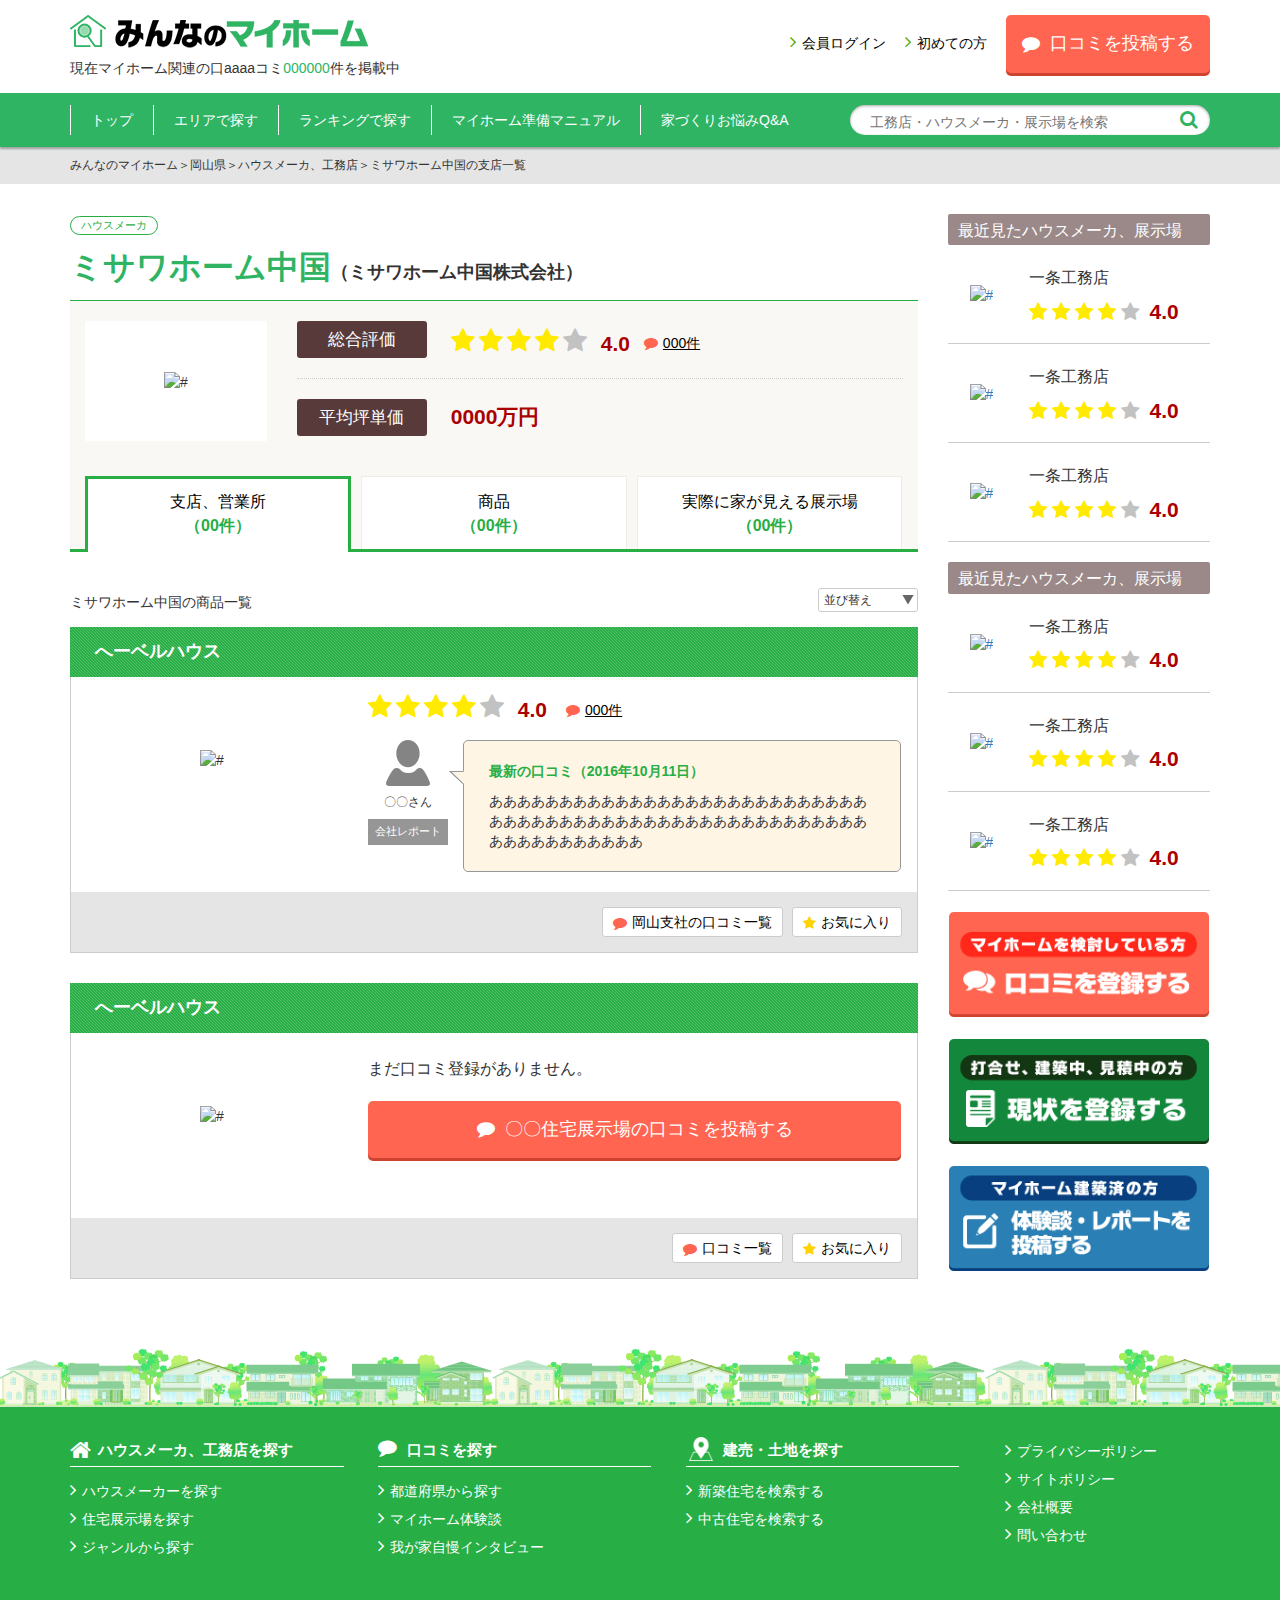
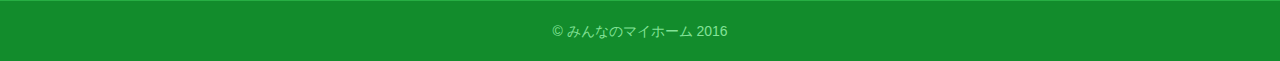
==== commit 4ba88182: "test1" ====
--- a/store.html
+++ b/store.html
@@ -26,7 +26,7 @@
 				<div class="col-sm-12">
 						<div class="fltL">
 						<h1 class="logo"><a href="index.html"><img src="common/img/logo.png" alt="みんなのマイホーム"></a></h1>
-						<p>現在マイホーム関連の口コミ<em>000000</em>件を掲載中</p>
+						<p>現在マイホーム関連の口aaaaコミ<em>000000</em>件を掲載中</p>
 					</div>
 					<div class="fltR">
 						<ul class="hdBtns">
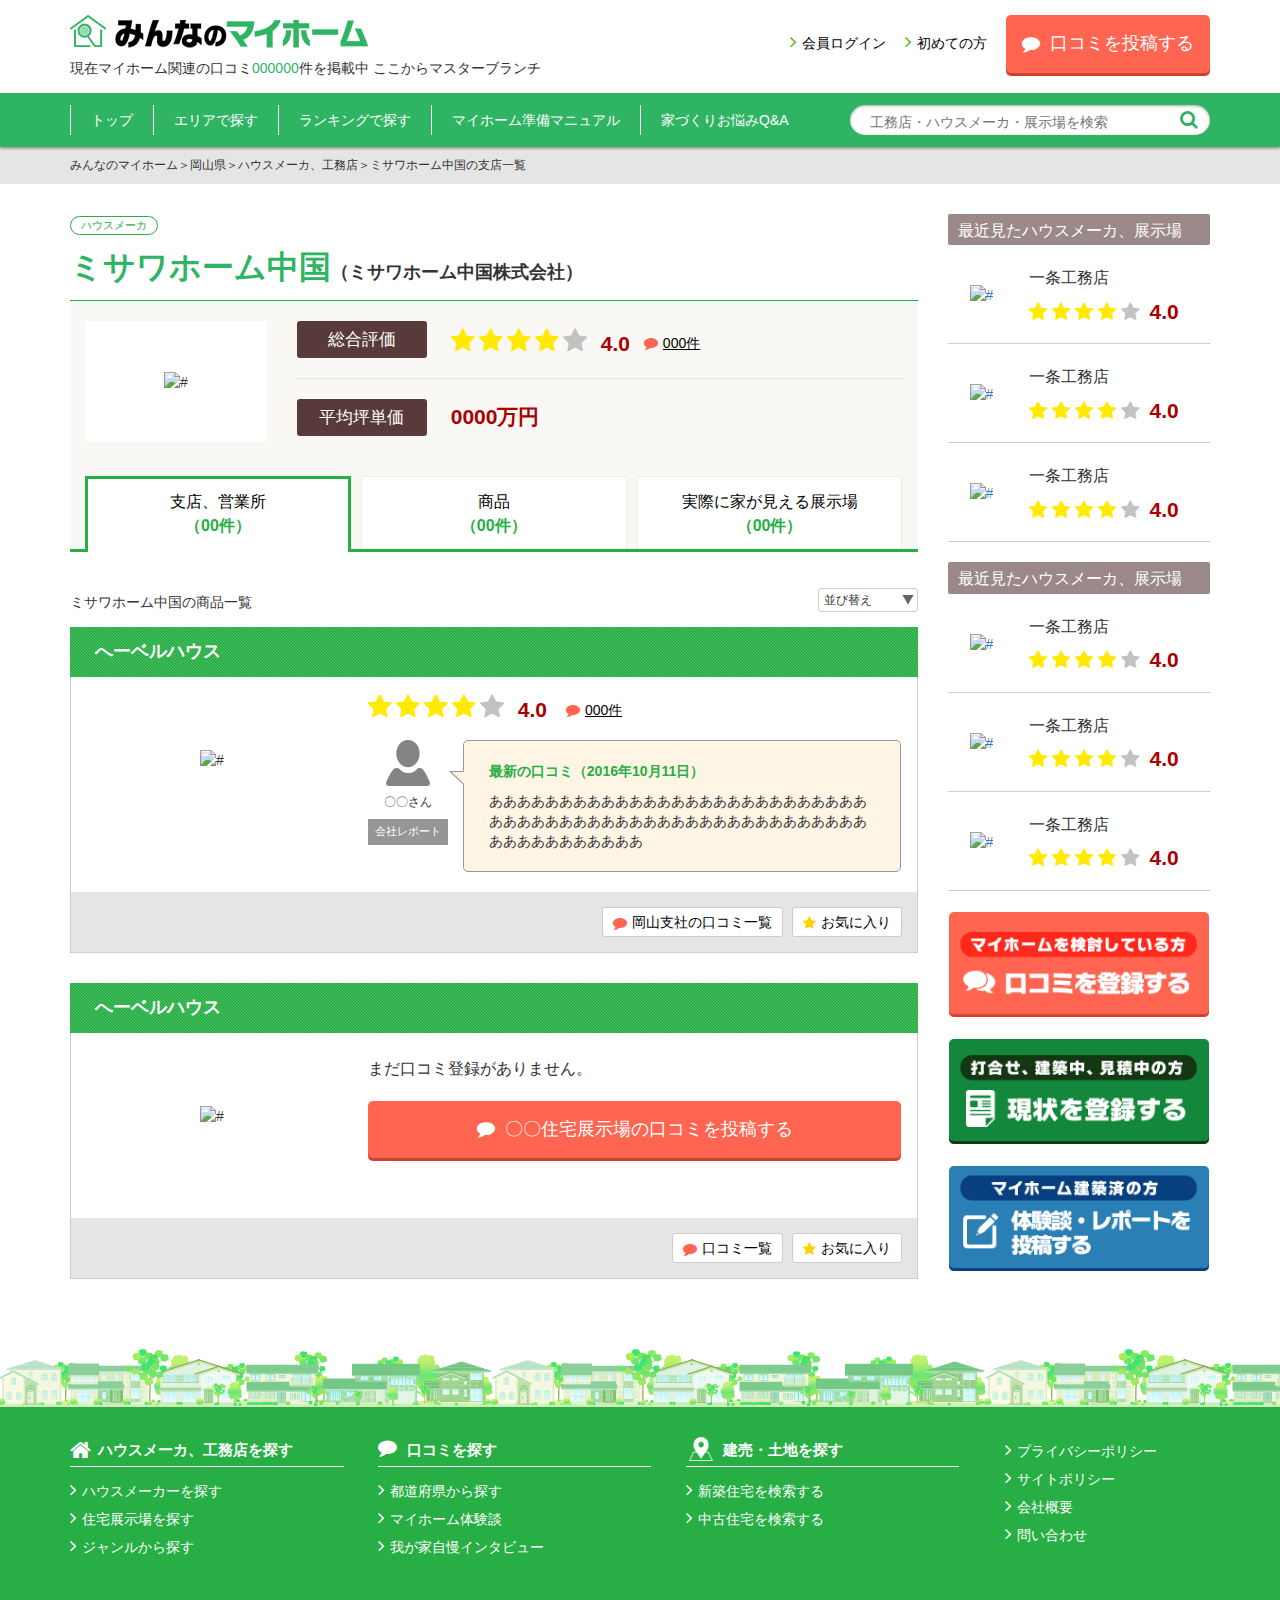
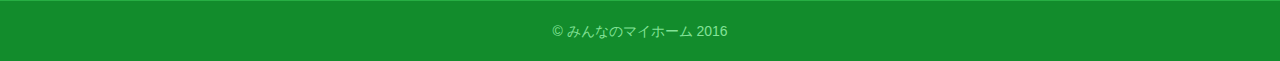
==== commit 117776f8: "test2" ====
--- a/store.html
+++ b/store.html
@@ -26,7 +26,10 @@
 				<div class="col-sm-12">
 						<div class="fltL">
 						<h1 class="logo"><a href="index.html"><img src="common/img/logo.png" alt="みんなのマイホーム"></a></h1>
-						<p>現在マイホーム関連の口aaaaコミ<em>000000</em>件を掲載中</p>
+						<p>現在マイホーム関連の口コミ<em>000000</em>件を掲載中
+						
+						ここからマスターブランチ
+						</p>
 					</div>
 					<div class="fltR">
 						<ul class="hdBtns">
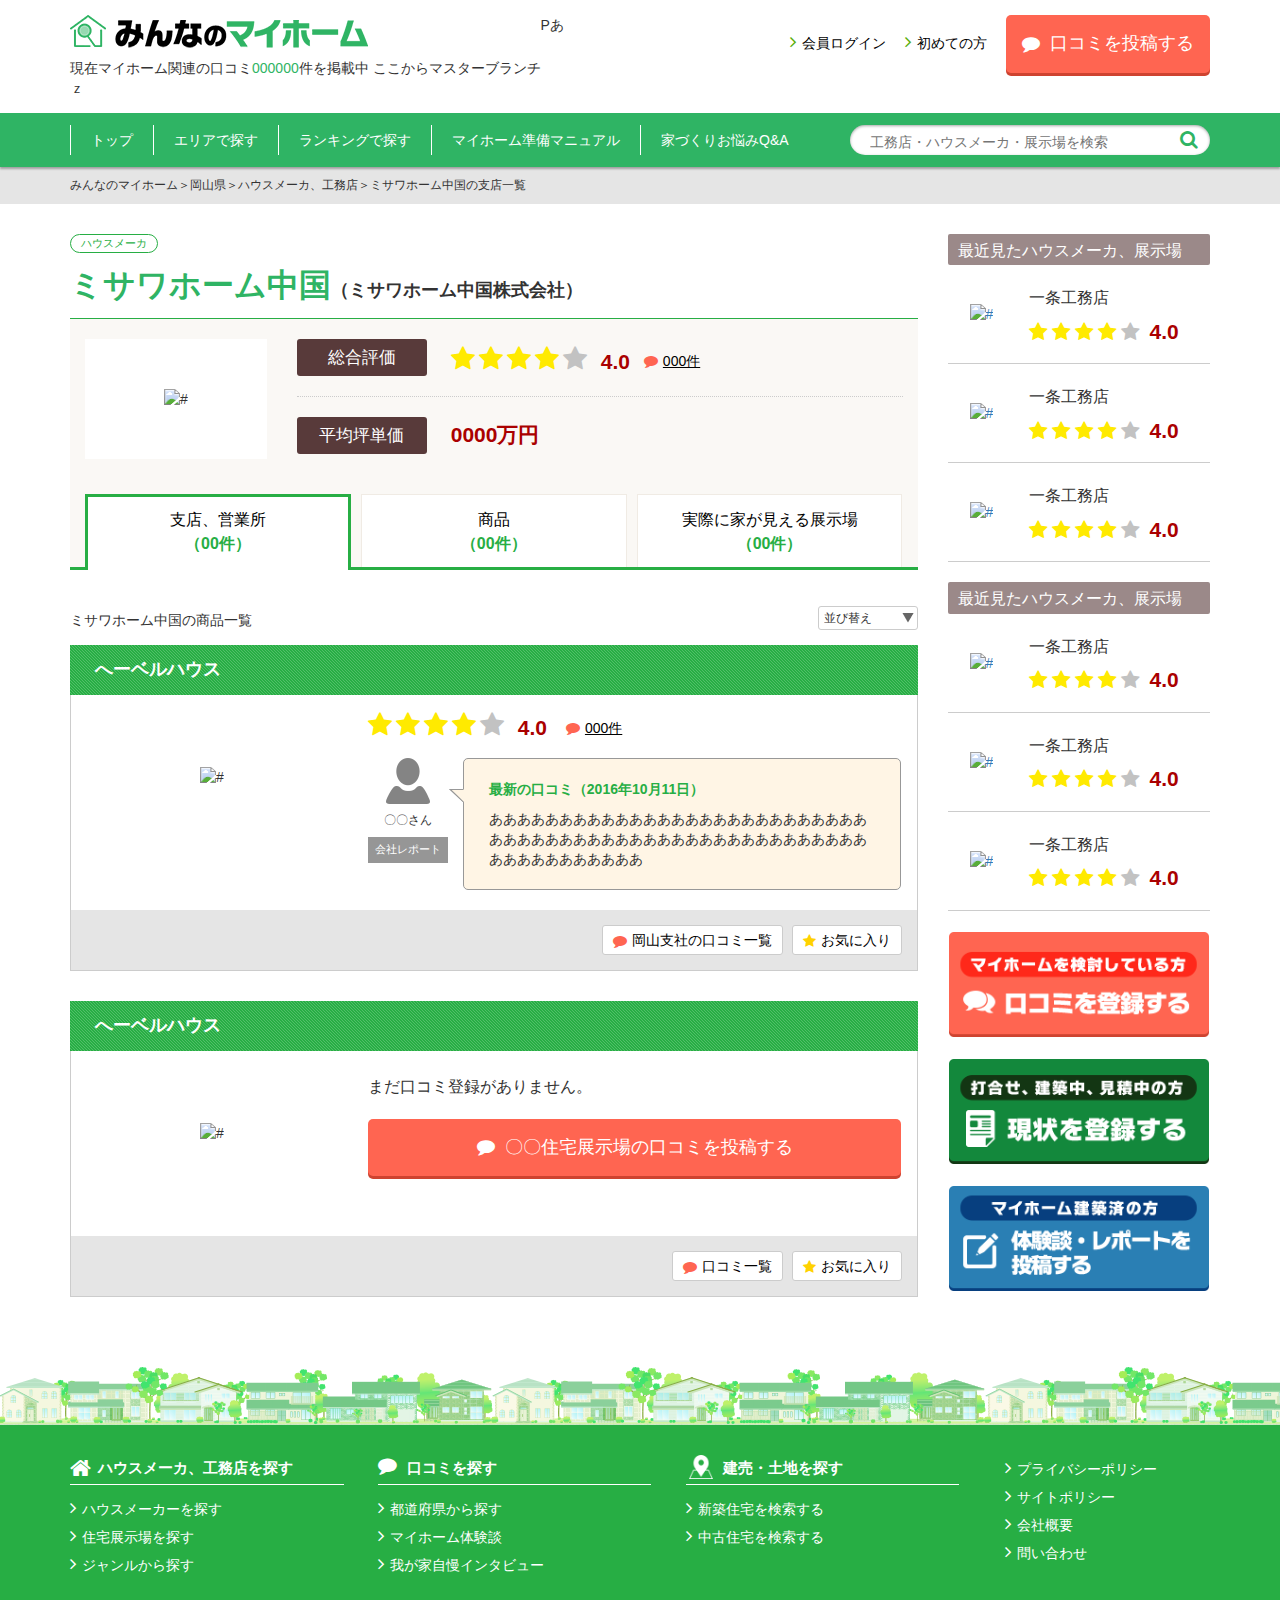
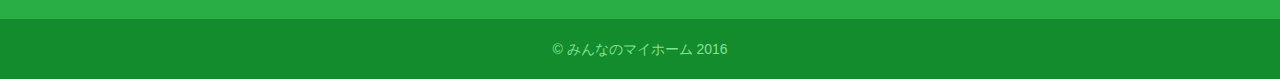
==== commit 35efef84: "no message" ====
--- a/store.html
+++ b/store.html
@@ -1,4 +1,4 @@
-<!DOCTYPE html>
+
 <html>
 <head>
 <meta charset="utf-8">
@@ -29,8 +29,10 @@
 						<p>現在マイホーム関連の口コミ<em>000000</em>件を掲載中
 						
 						ここからマスターブランチ
+						<p>ｚ</p>
 						</p>
 					</div>
+				Pあ
 					<div class="fltR">
 						<ul class="hdBtns">
 							<li class="spNone"><a href="#"><i class="fa fa-angle-right txGrn4 PR5 fz130P"></i>会員ログイン</a></li>
